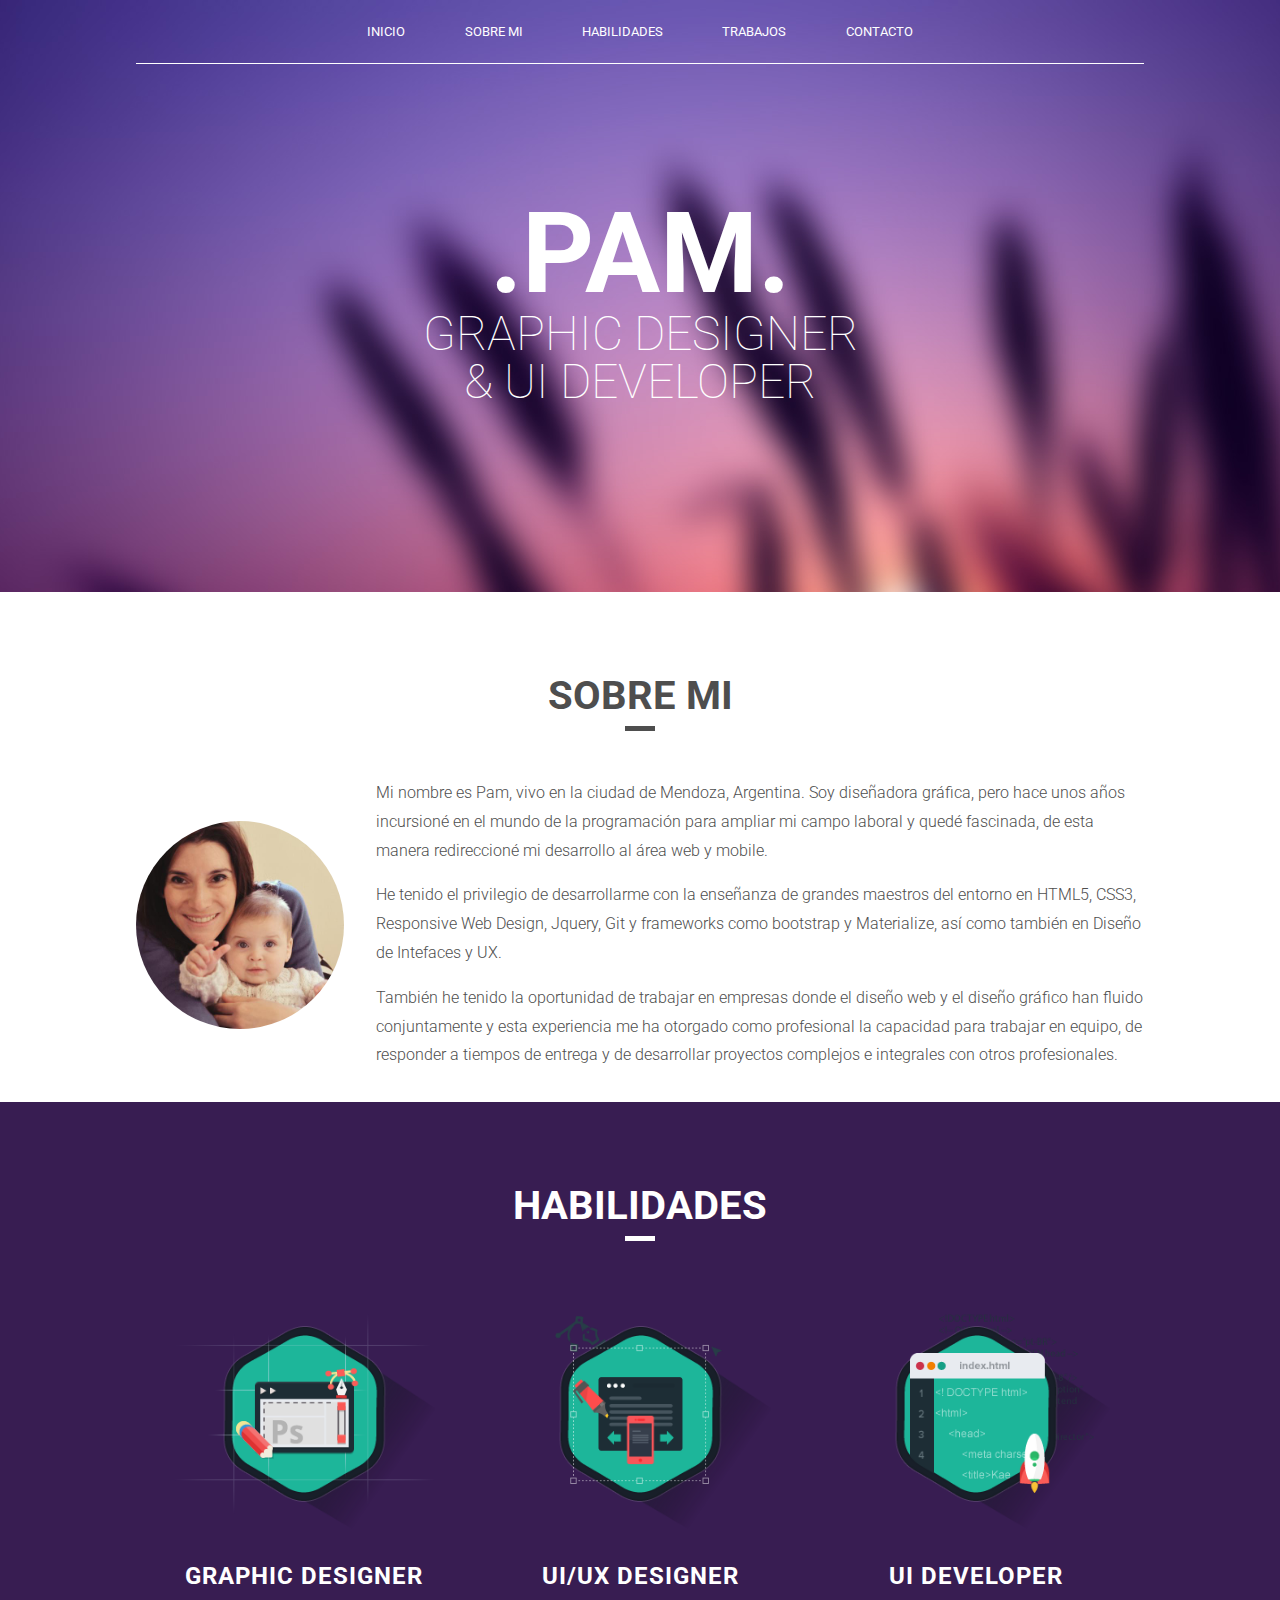
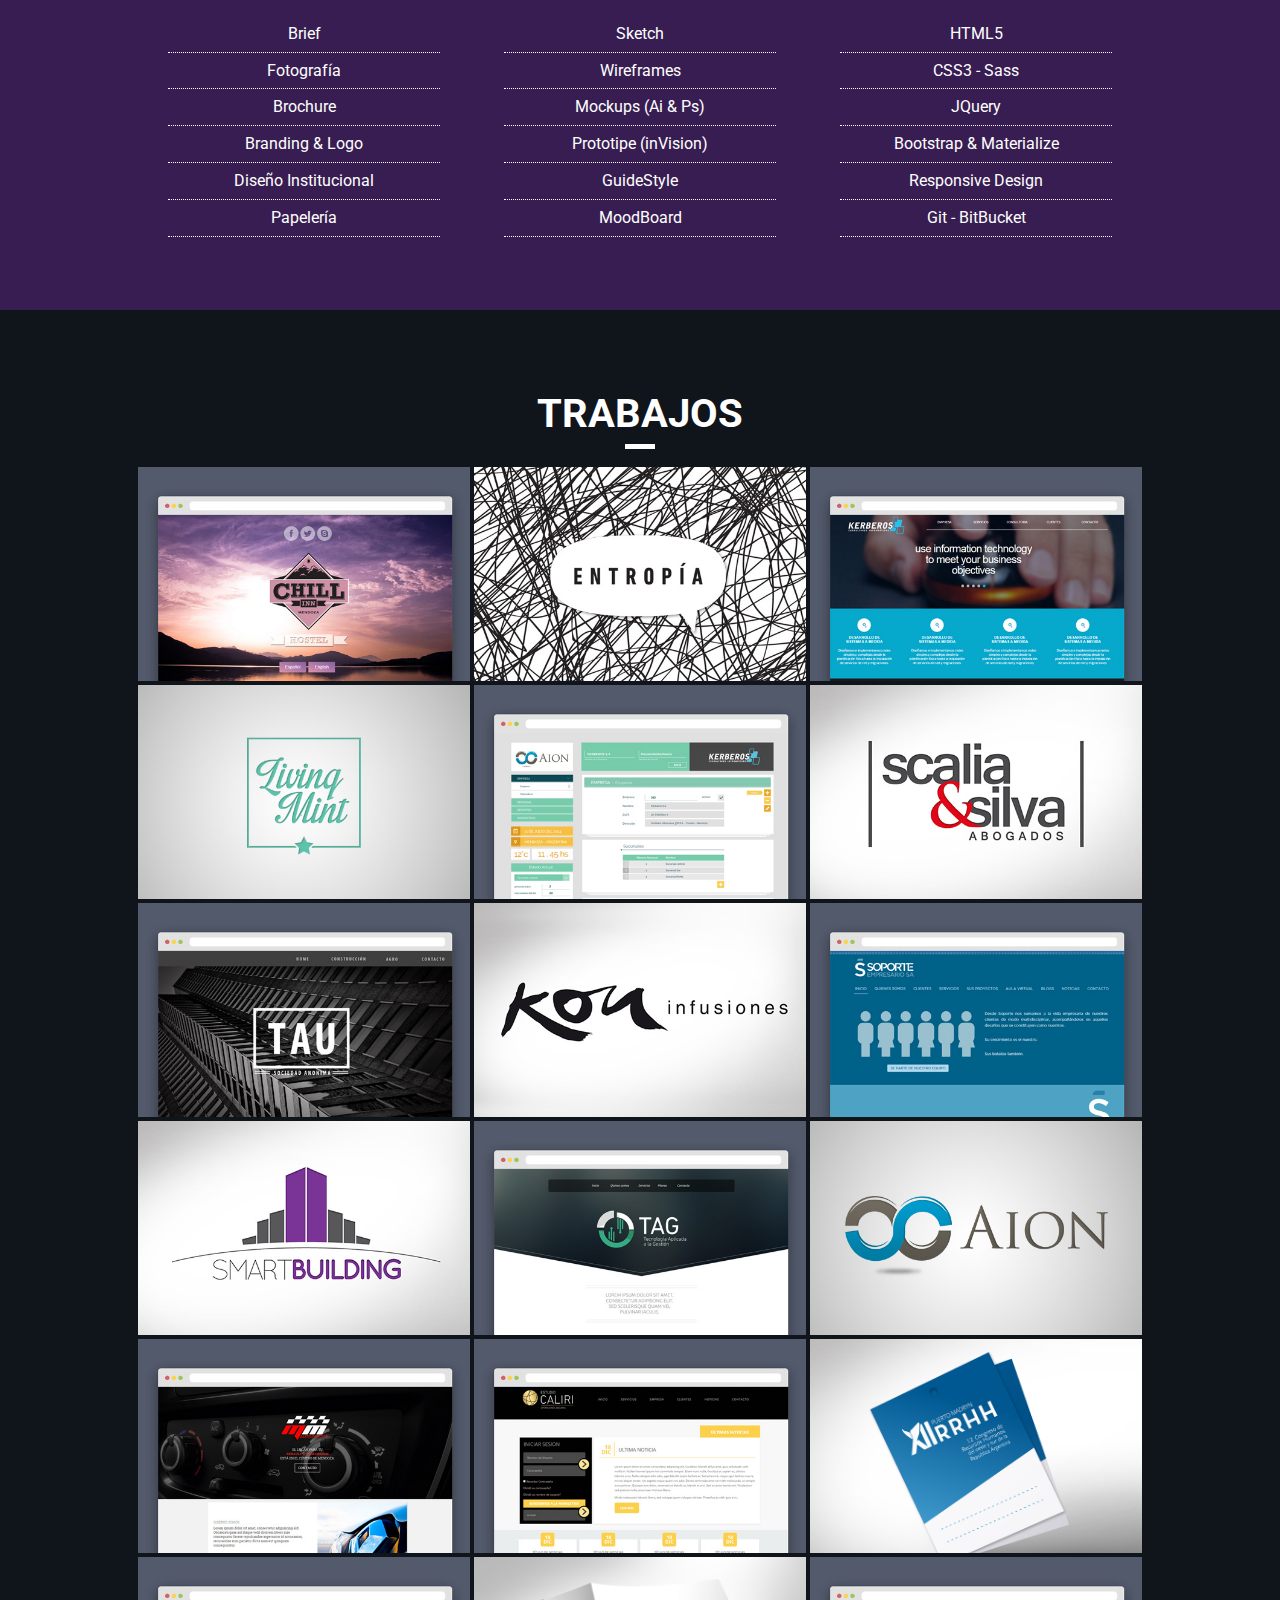
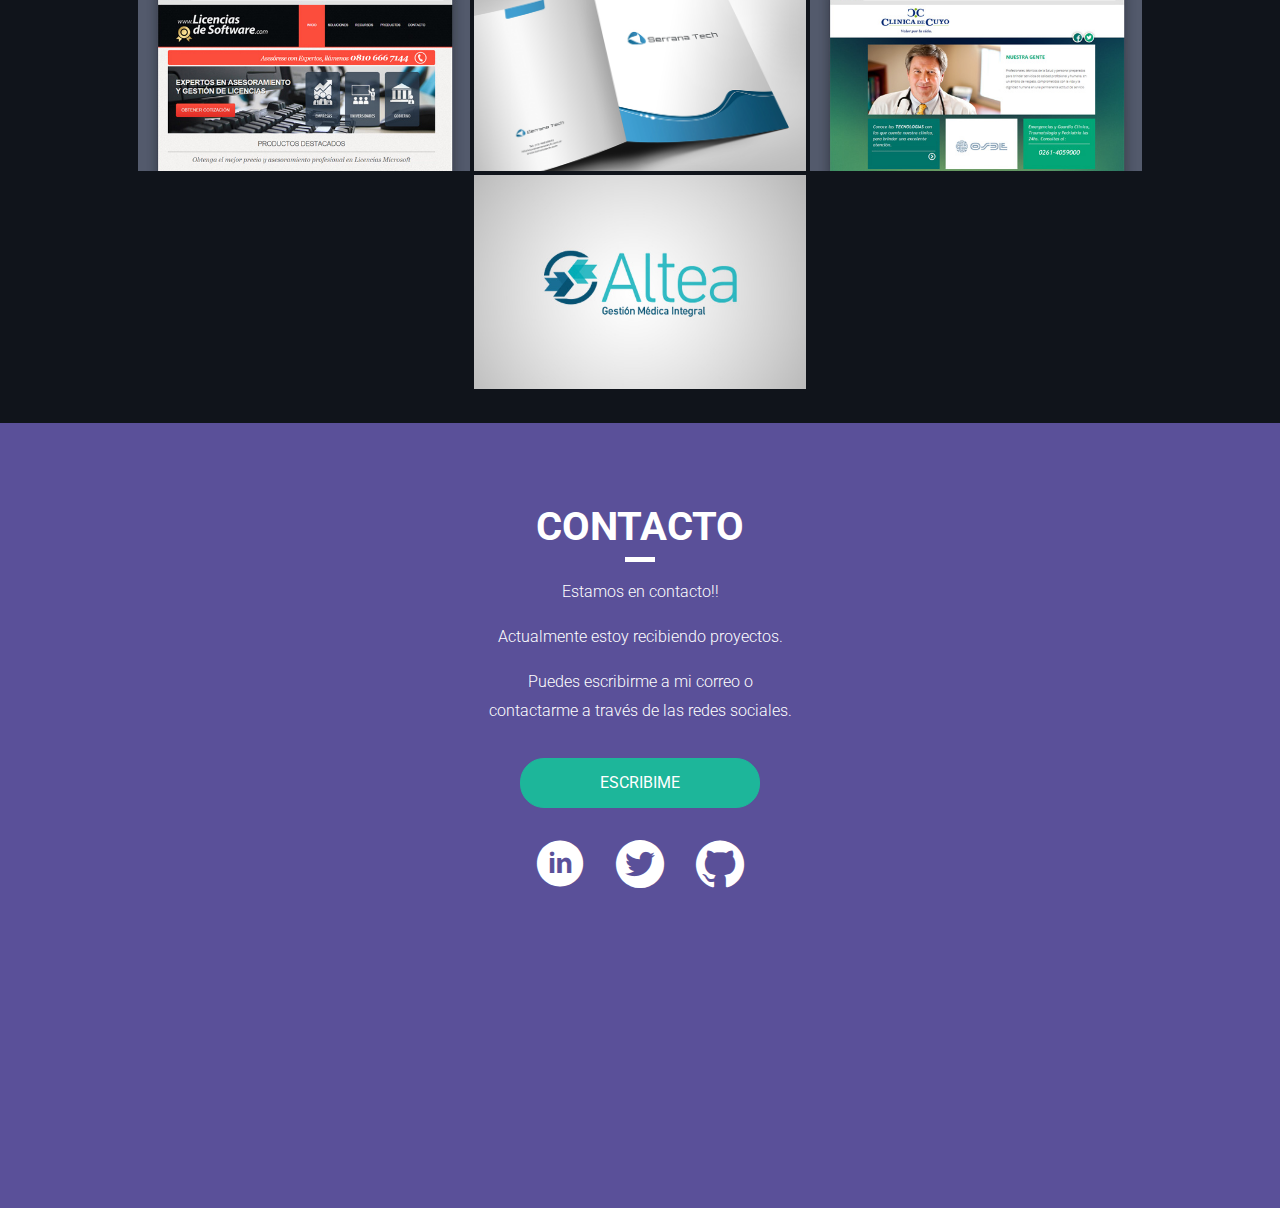
==== index.html @ 940b522d "Cambio imagenes de trabajos" ====
<!DOCTYPE html>
<html lang="es">
<head>
	<meta charset="UTF-8">
	<title>PAM | Portfolio </title>
	<meta name="viewport" content="width=device-width, user-scalable=no, initial-scale=1.0, maximum-scale=1.0, minimum-scale=1.0">
	<link rel="shortcut icon" href="img/favicon.ico">
	<link rel="stylesheet" href="css/reset.css">
	<link rel="stylesheet" href="css/style.css">
	<link rel="stylesheet" href="css/media_queries.css">
	

</head>
<body>
	<header id="home">

		<nav>
			<ul>
				<li><a href="#home">Inicio</a></li>
				<li><a href="#aboutme">Sobre Mi</a></li>
				<li><a href="#skills">Habilidades</a></li>
				<li><a href="#works">Trabajos</a></li>
				<li><a href="#contact">Contacto</a></li>
			</ul>
		</nav>
		<div class="logo">
			<h1>.PAM.</h1>
			<h2>GRAPHIC DESIGNER<br>& UI DEVELOPER</h2>
		</div>

		<div class="arrow">
			<a href="#aboutme" class="icon-chevron-thin-down"></a>
		</div>
	</header>

	<section class="color--white" id="aboutme">
		<h2 class="title">Sobre Mi</h2>
		<hr class="line">
		<article class="flex">
			<div class="me"></div>
			<div class="aboutme">
				<p>Mi nombre es Pam, vivo en la ciudad de Mendoza, Argentina. Soy diseñadora gráfica, pero hace unos años incursioné en el mundo de la programación para ampliar mi campo laboral y quedé fascinada, de esta manera redireccioné mi desarrollo al área web y mobile.</p> 
				<p>He tenido el privilegio de desarrollarme  con la enseñanza de grandes maestros del entorno en HTML5, CSS3, Responsive Web Design, Jquery, Git y frameworks como bootstrap y Materialize, así como también en Diseño de Intefaces y UX.</p>
				<p>También he tenido la oportunidad de trabajar en empresas donde el diseño web y el diseño gráfico han fluido conjuntamente y esta experiencia me ha otorgado como profesional la capacidad para trabajar en equipo, de responder a tiempos de entrega y de desarrollar proyectos complejos e integrales con otros profesionales.</p>
			</div>
		</article>
	</section>


	<section class="color--violet  text--white"  id="skills">
		<h2 class="title">Habilidades</h2>
		<hr class="line-white">
		<article class="skill">
			<ul class="List">
				<li class="List-item">
					<figure><img src="img/skills/dg.png" alt=""></figure>
					<h1>Graphic Designer</h1>
					<ul class="detalle">
						<li>Brief</li>
						<li>Fotografía</li>
						<li>Brochure</li>
						<li>Branding & Logo</li>
						<li>Diseño Institucional</li>
						<li>Papelería</li>
					</ul>
				</li>
				<li class="List-item">
					<figure><img src="img/skills/ui.png" alt=""></figure>
					<h1>UI/UX Designer</h1>
					<ul class="detalle">
						<li>Sketch</li>
						<li>Wireframes</li>
						<li>Mockups (Ai & Ps)</li>
						<li>Prototipe (inVision) </li>
						<li>GuideStyle</li>
						<li>MoodBoard</li>	
					</ul>
				</li>
				<li class="List-item">
					<figure><img src="img/skills/code.png" alt=""></figure>
					<h1>UI Developer</h1>
					<ul class="detalle">
						<li>HTML5</li>
						<li>CSS3 - Sass</li>
						<li>JQuery</li>
						<li>Bootstrap & Materialize</li>
						<li>Responsive Design</li>
						<li>Git - BitBucket</li>
					</ul>
				</li>
				
			</ul>
		</article>
	</section>

	<section class="color--grey text--white" id="works">
		<h2 class="title">Trabajos</h2>
		<hr class="line-white">
		<article class="work flex">
	
			<div class="work__img"><img src="img/work/1_web.jpg" alt=""></div>
			<div class="work__img"><img src="img/work/logo_1.jpg" alt=""></div>

			<div class="work__img"><img src="img/work/2_web.jpg" alt=""></div>
			<div class="work__img"><img src="img/work/logo_2.jpg" alt=""></div>

			<div class="work__img"><img src="img/work/3_web.jpg" alt=""></div>
			<div class="work__img"><img src="img/work/logo_3.jpg" alt=""></div>

			<div class="work__img"><img src="img/work/4_web.jpg" alt=""></div>
			<div class="work__img"><img src="img/work/logo_4.jpg" alt=""></div>

			<div class="work__img"><img src="img/work/5_web.jpg" alt=""></div>
			<div class="work__img"><img src="img/work/logo_5.jpg" alt=""></div>

			<div class="work__img"><img src="img/work/6_web.jpg" alt=""></div>
			<div class="work__img"><img src="img/work/logo_6.jpg" alt=""></div>

			<div class="work__img"><img src="img/work/7_web.jpg" alt=""></div>
			<div class="work__img"><img src="img/work/8_web.jpg" alt=""></div>
			<div class="work__img"><img src="img/work/5.jpg" alt=""></div>

			<div class="work__img"><img src="img/work/9_web.jpg" alt=""></div>
			<div class="work__img"><img src="img/work/8.jpg" alt=""></div>
			
			<div class="work__img"><img src="img/work/10_web.jpg" alt=""></div>

			<div class="work__img"><img src="img/work/logo_7.jpg" alt=""></div>



			



		</article>
	</section>

	<section id="contact" class="text--white"> 
		<h2 class="title">Contacto</h2>
		<hr class="line-white">
		<article class="contact">

			<p>Estamos en contacto!!</p>
			<p>Actualmente estoy recibiendo proyectos.</p>
			<p>Puedes escribirme a mi correo o<br>contactarme a través de las redes sociales.</p>
			<a href="mailto:pam.bruno.dg@gmail.com" class="button">Escribime</a>
			<div class="social flex">
				<a href="https://www.linkedin.com/profile/public-profile-settings?trk=prof-edit-edit-public_profile" target="_black"  class="icon-linkedin-with-circle"></a>
				<!-- <a href="" class="icon-facebook3"></a> -->
				<a href="https://twitter.com/PammBruno" target="_black" class="icon-twitter3"></a>
				<a href="https://github.com/PamBruno" target="_black" class="icon-github"></a>
			</div>

			<div class="arrow">
				<a href="#home"  class="icon-chevron-thin-up"></a>
			</div>
		</article>
		<footer>

		</footer>


	</section>

	<script src="js/jquery-2.1.4.js"></script>
	<script src="js/radial_progress.js"></script>
	<script src="js/header.js"></script>
	<script src="js/wow.min.js"></script>
	<script>
	new WOW().init();
	</script>


</body>
</html>
---- css/style.css ----
/*@import url(http://fonts.googleapis.com/css?family=Roboto+Slab:400,700,300);*/
@import url(https://fonts.googleapis.com/css?family=Roboto:400,100,700);


@font-face {
	font-family: 'Conv_Gotham-Book';
	src: 	url(font/Gotham-Book.eot);
	src: 	url(font/Gotham-Book.woff) format('woff'), 
	url(font/Gotham-Book.ttf) format('truetype'), 
	url(font/Gotham-Book.svg) format('svg');
	font-weight: normal;
	font-style: normal;
}

* {-webkit-box-sizing: border-box;
	-moz-box-sizing: 	border-box;
	box-sizing: 	border-box;
}

body {
	background: #5A5099;
	-webkit-background-size: cover;
	-moz-background-size: cover;
	-ms-background-size: cover;
	background-size: cover;
	font-size: 16px;
	/*font-family:'Conv_Gotham-Book',Sans-Serif;*/
	font-family: 'Roboto', sans-serif;
	color: #4E4E4E;
	
}

p{
	color: #4E4E4E;
	font-weight: 300;
	font-size: 1em;
	line-height: 1.8em;
	padding-top: 1em;
}
p:first-child {padding-top: 0;}
section{ padding-top: 4em;}

section,
header {
	display: block; 
	/*border: 1px solid yellow; */
	width: 100%;
}

header {
	background: url(../img/bg_img.jpg) center fixed #5A5099;
	height: 37em;
	-webkit-background-size: cover;
	-moz-background-size: cover;
	-ms-background-size: cover;
	background-size: cover;
}

footer {
	overflow: hidden;
	background: url(../img/bg_img.jpg) center fixed #5A5099;
	height: 14em;
	-webkit-background-size: cover;
	-moz-background-size: cover;
	-ms-background-size: cover;
	background-size: cover;
}


article,
nav {
	display: block; 
	/*border: 1px solid yellow; */
	width: 100%;
	margin: auto;
	max-width: 63em;
}


h2.title {

	font-size: 2.5em;
	text-transform: uppercase;
	font-family: 'Roboto', sans-serif;
	display: block;
	width: 100%;
	font-weight: 700;
	height: 2em;
	line-height: 2em;
	text-align: center;
	position: relative;
}

hr {
	width: 30px;
	border: 0;
	margin-top: -10px;
	margin-bottom: 1em;
	border-top: 5px solid #4E4E4E;
}


.button {
	color: #fff;
	margin: 2em auto;
	display: block;
	width: 15em;
	text-align: center;
	text-decoration: none;
	text-transform: uppercase;
	font-weight: 400;
	background: #1DB69A;
	padding: 1em 2em;
	border-radius: 1.5em;
	border: 1px solid #1DB69A;
	
	-webkit-transition: 0.5s ease;
	-moz-transition: 0.5s ease;
	-ms-transition: 0.5s ease;
	-o-transition: 0.5s ease;
	transition: 0.5s ease;
}

.button:hover {
	background: none;
	border: 1px solid #fff;
}

.line-white {border-top: 5px solid #fff;}
.line-dark {border-top: 5px solid #fff;}

.flex {
	display: -webkit-flex;
	display: -webkit-box;
	display: -moz-flex;
	display: -ms-flexbox;
	display: flex;
	
	-webkit-flex-flow: row wrap;
	-webkit-justify-content:space-around;
	Justify-content: space-around;

	-webkit-align-items: center;
	align-items: center;
}


.aboutme {
	width: 50em;
	margin: 2em 0;
	padding: 0 0  0 2em;

}

.me {
	width: 13em;
	height:13em;
	border-radius: 50%;
	background: #5A5099;
	margin: 2em 0;
	overflow: hidden;
	background: url(../img/me_.jpg) no-repeat;
	-webkit-background-size: cover;
	-moz-background-size: cover;
	-ms-background-size: cover;
	background-size: cover;
}

/* MENU ---------------------- */

nav {
	height: 4em;
	border-bottom: 1px solid #fff;
	-webkit-transition: all 0.5s;

}
nav ul, .nav-fixed ul {
	margin: auto;
	width: 60%;
	height: 4em;
	display: -webkit-flex;
	display: -webkit-box;
	display: -moz-flex;
	display: -ms-flexbox;
	display: flex;

	-webkit-flex-flow: row nowrap;
	-webkit-justify-content:space-around;
	-webkit-align-items: center;

}
nav li, .nav-fixed li {
	padding: 0.5em;
	/*border: 1px solid red;*/

}
nav li a {
	text-decoration: none;
	color: #fff;
	text-transform: uppercase;
	font-size: 0.8em;
	font-weight: 400;
	position: relative;
	display: block;

}

nav li.active {
	background: #f6f6f6;
}

.nav-fixed  { 
	max-width: 100%;
	position: fixed;  
	height: 4em; 
	background: rgba(241, 241, 241, 0.8);  
	z-index: 1;
}

.nav-fixed li a {
	text-decoration: none;
	color: #5A5099;
	text-transform: uppercase;
	font-size: 0.8em;
	position: relative;

}

/* Logo ///////////// */



.logo {	width: 100%; max-width: 63em; margin: auto;}

.logo h1{
	font-size: 7em;
	color: #fff;
	padding-top: 1.2em;
	display: block;
	text-align: center;
	font-weight: 700;

}

.logo h1+h2{
	font-size: 3em;
	display: block;
	text-align: center;
	font-weight: 100;
	color: #fff;
}



.color--white {
	background: #fff;
	min-height: 12.5em;
}

.text--white {
	color: #fff;
}

.text--white p {
	color: #fff;
	text-align: center;
}

.color--green {
	background: #1db69a;
	min-height: 12.5em;

}

.color--pink {
	min-height: 12.5em;
	background: #f92552;
}

.color--violet {
	min-height: 12.5em;
	background: #381d52 ;
}

.color--grey {
	background: #10141B; /*#f1f1f1 gris claro*/
	min-height: 12.5em;
	
}

.work, .skill {
	display: -webkit-flex;
	display: -webkit-box;
	display: -moz-flex;
	display: -ms-flexbox;
	display: flex;

	-webkit-flex-flow: row wrap;
	-webkit-justify-content:space-around;
	-webkit-align-items: center;
	padding-bottom: 2em;

}
.skills {
	width: 100%;
	min-height: 300px;
	background: #fff;
	margin:  0.5em;
}
.work__img {

	width: 332px;
	height: 214px;
	/*border: 1px solid yellow;*/
	overflow: hidden;
	margin: 2px;
	cursor: pointer;
	position: relative;
}

.work__img img {
	position: absolute;
	width: 100%;
	margin: auto;
	left: 0;
	-webkit-transition: all 300ms ease-out;
	-moz-transition: all 300ms ease-out;
	-o-transition: all 300ms ease-out;
	-ms-transition: all 300ms ease-out;	
	transition: all 300ms ease-out;
}

/* Caption para trabajos */

.caption {
	background-color: rgba(0,0,0,0.7);
	position: absolute;
	color: #fff;
	z-index: 100;
	-webkit-transition: all 300ms ease-out;
	-moz-transition: all 300ms ease-out;
	-o-transition: all 300ms ease-out;
	-ms-transition: all 300ms ease-out;	
	transition: all 300ms ease-out;
	left: 0;
}


/** Caption: Fade **/
.fade-caption {
	opacity: 0;
	width: 21em;
	height: 14.5em;
	text-align: left;
	padding: 15px;
}
.fade-caption h3 {
	font-size: 1.3em;
	padding-top: 1em;
}
.fade-caption p {
	color: #fff;
	font-size: 0.9em;
}


/** Full Caption :hover Comportamiento  **/

.work__img:hover .full-caption {
	-moz-transform: translateY(100%);
	-o-transform: translateY(100%);
	-webkit-transform: translateY(100%);
	opacity: 1;
	transform: translateY(100%);
}

.work__img:hover .fade-caption  {
	opacity: 1;
}
/* fin caption para trabajos */


.contact{
	color: #fff;
	max-width: 31em;
	margin: auto;
	padding-bottom: 6em;
}

/* contenido en habilidades  */

/*
.List {
	display: -webkit-flex;
	display: -webkit-box;
	display: -moz-flex;
	display: -ms-flexbox;
	display: flex;

	-webkit-flex-flow: row wrap;
	-webkit-justify-content:space-around;
	list-style: none;
	margin: 10px auto;
	padding: 0px;
	width: 100%;
	height: auto;
	font-weight: 300;
}


.List-item {
	position: relative;
	display: block;
	width: 10em;
	min-height: 13em;
}
*/

.List {
	display: -webkit-flex;
	display: -webkit-box;
	display: -moz-flex;
	display: -ms-flexbox;
	display: flex;
	-webkit-flex-flow: row wrap;
	-webkit-justify-content:space-around;
	list-style: none;
	margin: 5px auto;
	padding: 0px;
	width: 100%;
	max-width: 63em;
	height: auto;
	font-weight: 100;
}


.List-item {
	position: relative;
	display: block;
	width: 21em;
	min-height: 16em;
	padding: 1.3em 0;
	cursor: pointer;
/*	border: 1px solid #fff;*/
	border-radius: 5px;

	-webkit-transition: 0.5s ease;
	-moz-transition: 0.5s ease;
	-ms-transition: 0.5s ease;
	-o-transition: 0.5s ease;
	transition: 0.5s ease;
}

.List-item:hover {
		background: rgba(0,0,0,0.4);
		border-radius: 5px;
}


.List-item h1 {

	font-size: 1.5em;
	letter-spacing: 1px;
	font-weight: 700;
	text-transform: uppercase;
	font-family: 'Roboto', sans-serif;
	display: block;
	width: 100%;
	height: 2em;
	line-height: 2em;
	text-align: center;
	position: relative;
}

.List-item img { width: 80%; display: block; margin: auto;}

.List-item p {
	font-size: 0.9em;
	padding: 0 2em;
}
.detalle {
			margin: 1em 2em;
}

.detalle li {
	font-weight: 400;
	text-decoration: none;
	text-align: center;
	display: block;
	height: 2.3em;
	line-height: 2.3em;
	border-bottom: 1px dotted #fff;

	}

/*******/

.List-item-text {
	display: block;
	position: relative;
	text-align: center;
	left: 0;
	top: 9em;
}

.List-item-text h3 {
	font-size: 1.2em;
}



/* PROGRESS BAR */


.ProgressBar,
.ProgressBar-contentCircle {
	display: table;
	height: 8em;
	position: absolute;
	left: .5em;
	width: 8em;
}

.ProgressBar-circle,
.ProgressBar-background {
	fill: none;
	stroke: #fff;
	stroke-width: 10;
	stroke-linecap: round;
	stroke-dasharray: 0;
	stroke-dashoffset: 0;
	position: relative;
	z-index: 10;
}

.ProgressBar-background {
	stroke: rgba(255,255,255,0.6);
	stroke-width: 5;
	z-index: 0;
}

.ProgressBar-percentage {
	color: #fff;
	font-size: 2em;
	padding-left: 0.5em;
	text-align: center;
	width: 100%;
	display: table-cell;
	vertical-align: middle;
}

/***************************/
/* Icon Moon Seleccionados */
/***************************/
.social {
	width: 15em;
	margin: auto;
}


.arrow {
	width: 4em;
	margin: auto;
	padding: 2em 0;
	/*border: 1px solid #333;*/
	display: none;
} 
.arrow a {
	color: rgba(0,0,0,0.4) !important;

}


@font-face {
	font-family: 'icomoon';
	src:url('icomoon/fonts/icomoon.eot?peu3ju');
	src:url('icomoon/fonts/icomoon.eot?#iefixpeu3ju') format('embedded-opentype'),
	url('icomoon/fonts/icomoon.ttf?peu3ju') format('truetype'),
	url('icomoon/fonts/icomoon.woff?peu3ju') format('woff'),
	url('icomoon/fonts/icomoon.svg?peu3ju#icomoon') format('svg');
	font-weight: normal;
	font-style: normal;
}

[class^="icon-"], [class*=" icon-"] {
	font-family: 'icomoon';
	speak: none;
	font-style: normal;
	font-weight: normal;
	font-variant: normal;
	text-transform: none;
	line-height: 1;
	font-size: 3em;
	color: #fff;
	text-decoration: none;
	display: inline-block;
	padding: 0 0.3em;
	margin: auto;
	-webkit-transition: 0.5s ease;
	-moz-transition: 0.5s ease;
	-ms-transition: 0.5s ease;
	-o-transition: 0.5s ease;
	transition: 0.5s ease;

	/* Better Font Rendering =========== */
	-webkit-font-smoothing: antialiased;
	-moz-osx-font-smoothing: grayscale;
}

.icon-linkedin-with-circle:hover:before,
.icon-linkedin-with-circle:hover:before,
.icon-facebook3:hover:before,
.icon-twitter3:hover:before,
.icon-github:hover:before {
	color: #1db69a;
}

.icon-chevron-thin-down:before {
	content: "\e601";
}
.icon-chevron-thin-up:before {
	content: "\e602"; 
}
.icon-linkedin-with-circle:before,
.icon-facebook3:before,
.icon-twitter3:before,
.icon-github:before {
	-webkit-transition: 0.5s ease;
	-moz-transition: 0.5s ease;
	-ms-transition: 0.5s ease;
	-o-transition: 0.5s ease;
	transition: 0.5s ease;
}

.icon-linkedin-with-circle:before {
	content: "\e600";
}
.icon-facebook3:before {
	content: "\e604";
}
.icon-twitter3:before {
	content: "\e605";
}
.icon-github:before {
	content: "\e603";
}
---- css/media_queries.css ----
/* Media Queries

320px 	= 20em
480px 	= 30em
768px 	= 48em
1024px 	= 64em

-------------------

1008px 	= 63em
1000px 	= 62.5em


 */

@media only screen  and (max-width : 37em) {

	nav, nav ul, .nav-fixed { display: none; }
		.arrow {display: block;}
	.work__img {max-width: 28em; max-height: 19.3em; } 
	.logo h1+h2 { font-size: 2em;}
	

}



@media only screen  and (max-width : 60em) {

	article, nav {  max-width: 42em;}
	.aboutme { width: 35em; }
	.me { width: 13em; height:13em; }
	nav ul { width: 80%; }


}
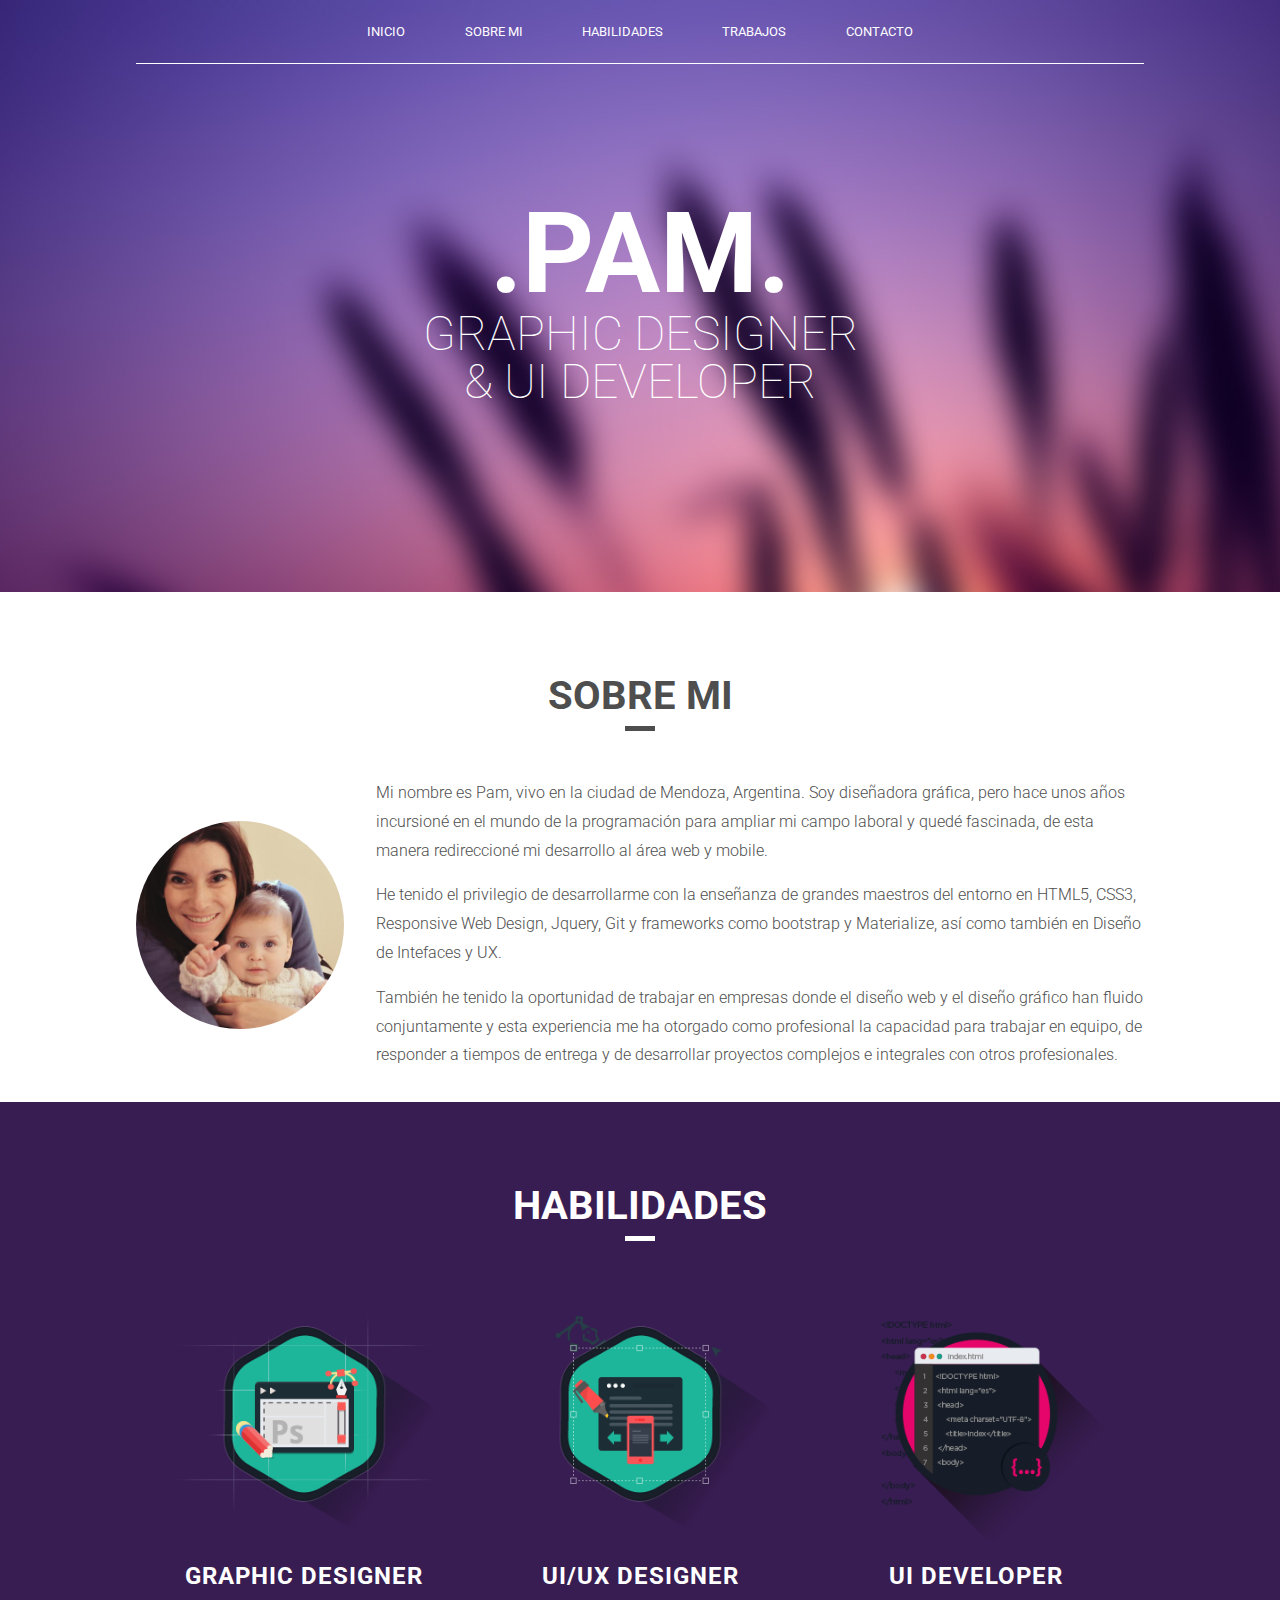
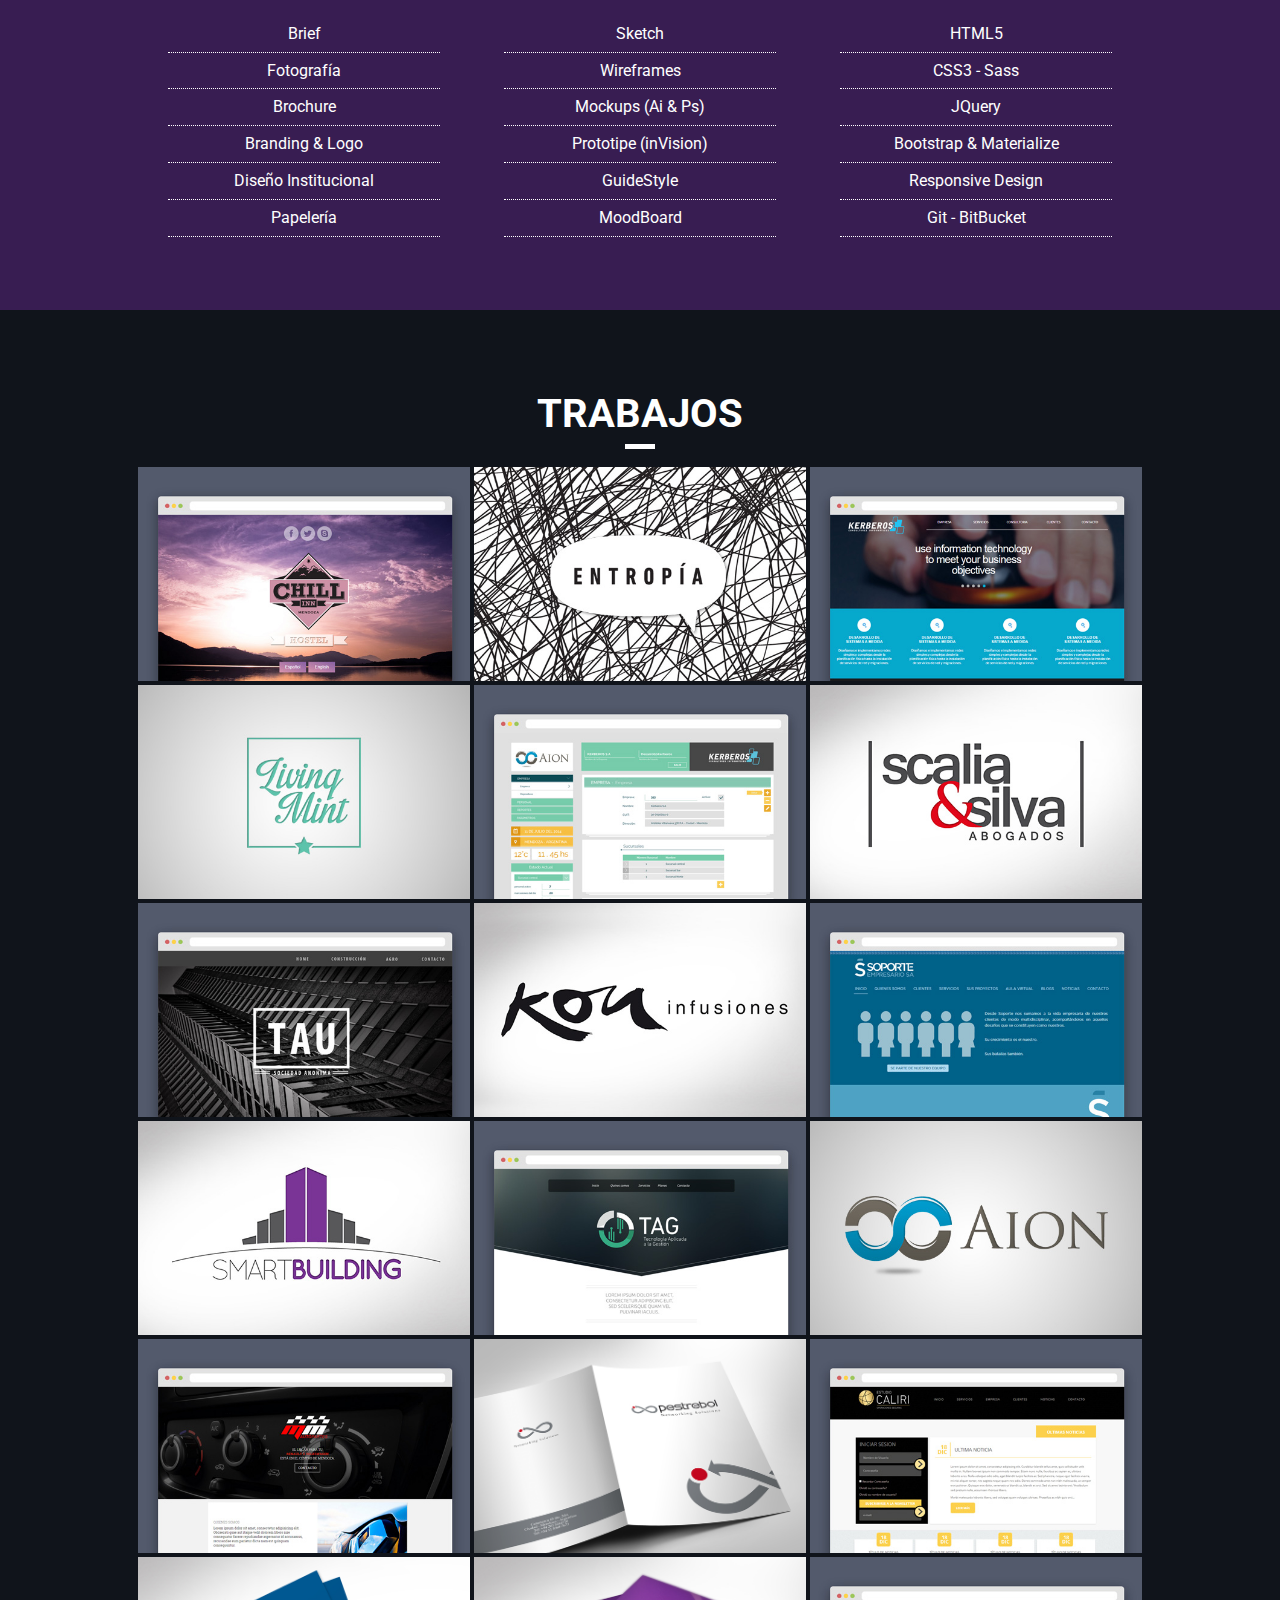
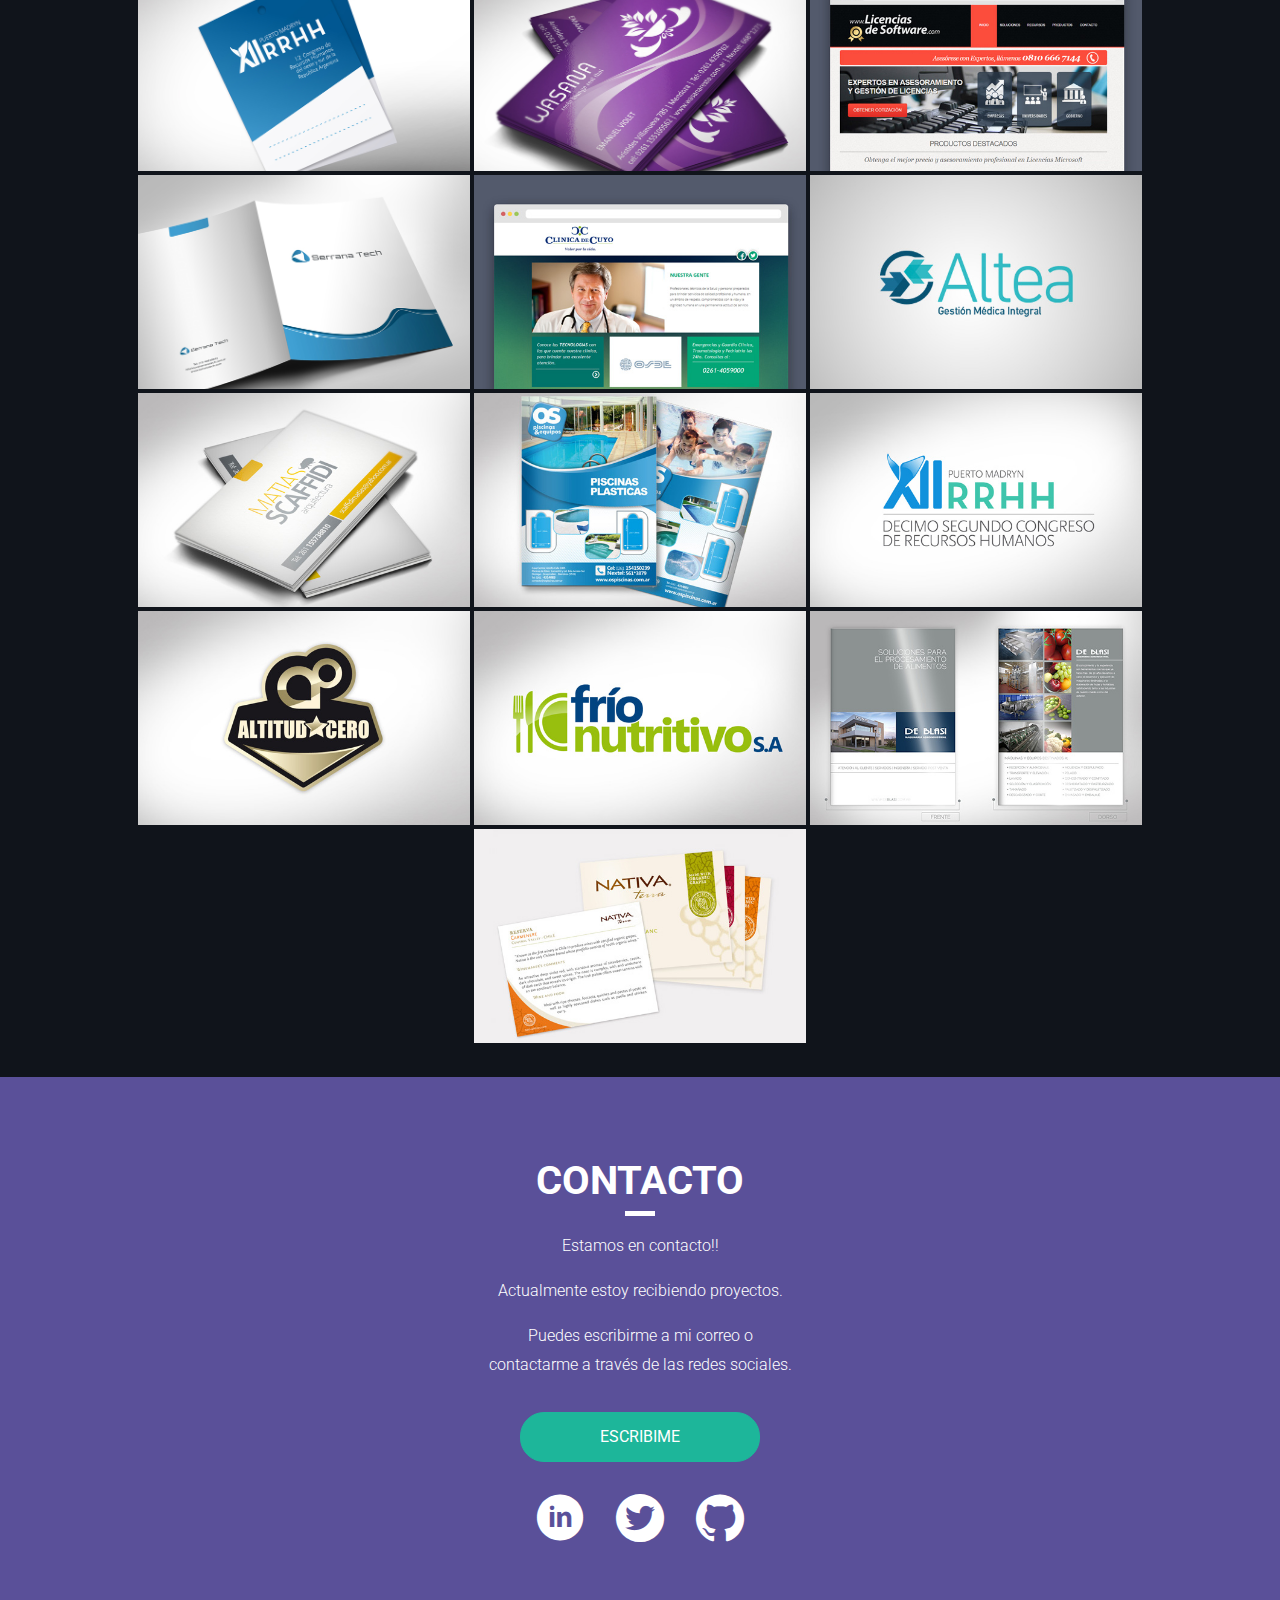
==== commit 6bc40c2d: "Mas trabajos agregados .jpg" ====
--- a/index.html
+++ b/index.html
@@ -101,32 +101,33 @@
 	
 			<div class="work__img"><img src="img/work/1_web.jpg" alt=""></div>
 			<div class="work__img"><img src="img/work/logo_1.jpg" alt=""></div>
-
 			<div class="work__img"><img src="img/work/2_web.jpg" alt=""></div>
 			<div class="work__img"><img src="img/work/logo_2.jpg" alt=""></div>
-
 			<div class="work__img"><img src="img/work/3_web.jpg" alt=""></div>
 			<div class="work__img"><img src="img/work/logo_3.jpg" alt=""></div>
-
 			<div class="work__img"><img src="img/work/4_web.jpg" alt=""></div>
 			<div class="work__img"><img src="img/work/logo_4.jpg" alt=""></div>
-
 			<div class="work__img"><img src="img/work/5_web.jpg" alt=""></div>
 			<div class="work__img"><img src="img/work/logo_5.jpg" alt=""></div>
-
 			<div class="work__img"><img src="img/work/6_web.jpg" alt=""></div>
 			<div class="work__img"><img src="img/work/logo_6.jpg" alt=""></div>
-
 			<div class="work__img"><img src="img/work/7_web.jpg" alt=""></div>
+			<div class="work__img"><img src="img/work/9.jpg" alt=""></div>
 			<div class="work__img"><img src="img/work/8_web.jpg" alt=""></div>
 			<div class="work__img"><img src="img/work/5.jpg" alt=""></div>
-
+			<div class="work__img"><img src="img/work/6.jpg" alt=""></div>
 			<div class="work__img"><img src="img/work/9_web.jpg" alt=""></div>
 			<div class="work__img"><img src="img/work/8.jpg" alt=""></div>
-			
 			<div class="work__img"><img src="img/work/10_web.jpg" alt=""></div>
+			<div class="work__img"><img src="img/work/logo_7.jpg" alt=""></div>
+			<div class="work__img"><img src="img/work/logo_8.jpg" alt=""></div>
+			<div class="work__img"><img src="img/work/logo_9.jpg" alt=""></div>
+			<div class="work__img"><img src="img/work/logo_10.jpg" alt=""></div>
+			<div class="work__img"><img src="img/work/logo_11.jpg" alt=""></div>
+			<div class="work__img"><img src="img/work/logo_12.jpg" alt=""></div>
+			<div class="work__img"><img src="img/work/logo_13.jpg" alt=""></div>
+			<div class="work__img"><img src="img/work/logo_14.jpg" alt=""></div>
 
-			<div class="work__img"><img src="img/work/logo_7.jpg" alt=""></div>
 
 
 
--- a/css/style.css
+++ b/css/style.css
@@ -149,7 +149,6 @@
 	width: 50em;
 	margin: 2em 0;
 	padding: 0 0  0 2em;
-
 }
 
 .me {
--- a/css/media_queries.css
+++ b/css/media_queries.css
@@ -13,25 +13,58 @@
 
  */
 
+
+
+@media only screen  and (max-width : 63em) {
+
+	article, nav {  max-width: 60em;}
+	.aboutme { width: 35em; }
+	.me { width: 13em; height:13em; }
+	nav ul { width: 80%; }
+	.work__img {
+
+	width: 460px; /* 332 a 450 */
+	height: 300px; /* 214 a 290 */
+	/*border: 1px  solid yellow;*/
+	overflow: hidden;
+	margin: 2px;
+	cursor: pointer;
+	position: relative;
+}
+
+
+}
+
+
+
 @media only screen  and (max-width : 37em) {
 
 	nav, nav ul, .nav-fixed { display: none; }
 		.arrow {display: block;}
-	.work__img {max-width: 28em; max-height: 19.3em; } 
+	.work__img {max-width: 28em; max-height: 19.3em;  margin: 0;} 
 	.logo h1+h2 { font-size: 2em;}
 	
 
 }
 
 
+ @media only screen  and (max-width : 30em) {
 
-@media only screen  and (max-width : 60em) {
-
-	article, nav {  max-width: 42em;}
-	.aboutme { width: 35em; }
-	.me { width: 13em; height:13em; }
-	nav ul { width: 80%; }
-
+	nav, nav ul, .nav-fixed { display: none; }
+		.arrow {display: block;}
+	.work__img {max-width: 28em; max-height: 19.3em;  margin: 0;} 
+	.logo h1+h2 { font-size: 2em;}
+	
 
 }
 
+@media only screen  and (max-width : 20em) {
+
+	nav, nav ul, .nav-fixed { display: none; }
+		.arrow {display: block;}
+	.work__img {max-width: 28em; max-height: 19.3em;  margin: 0;} 
+	.logo h1+h2 { font-size: 2em;}
+	
+
+}
+
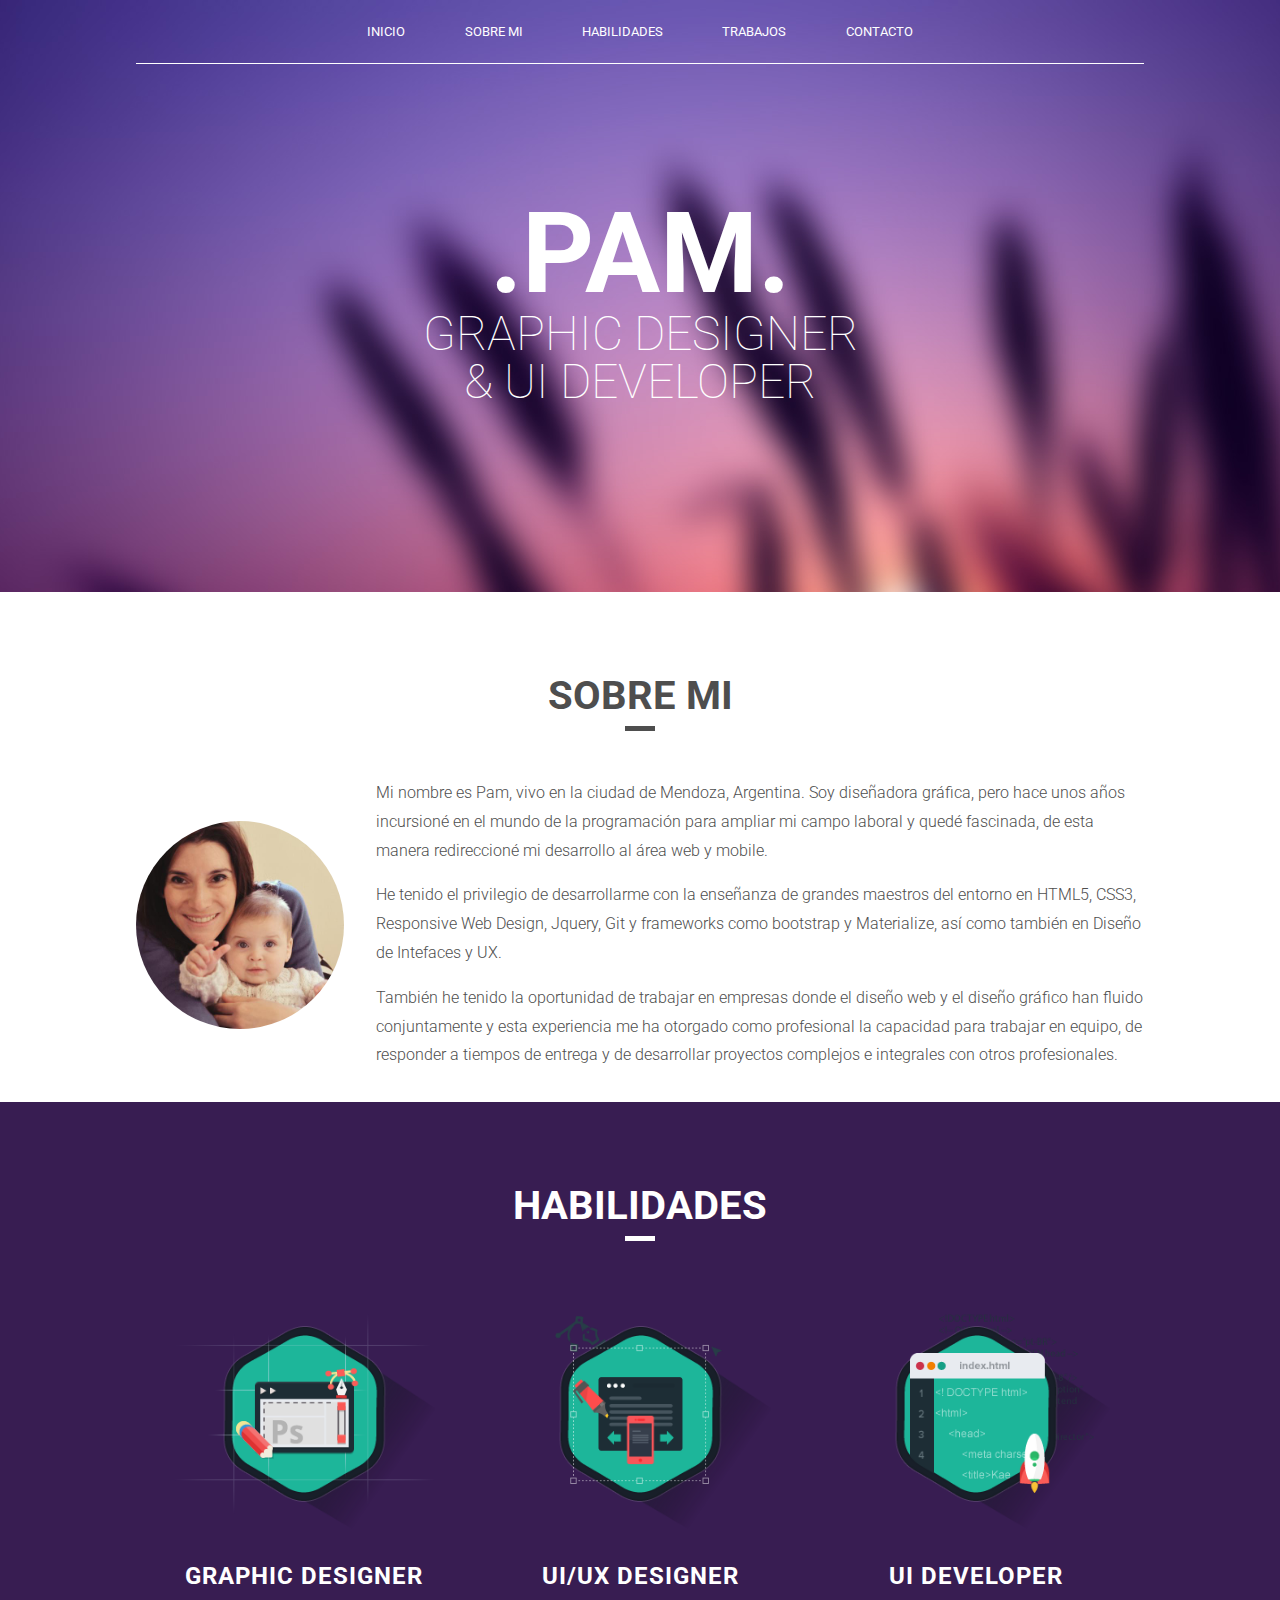
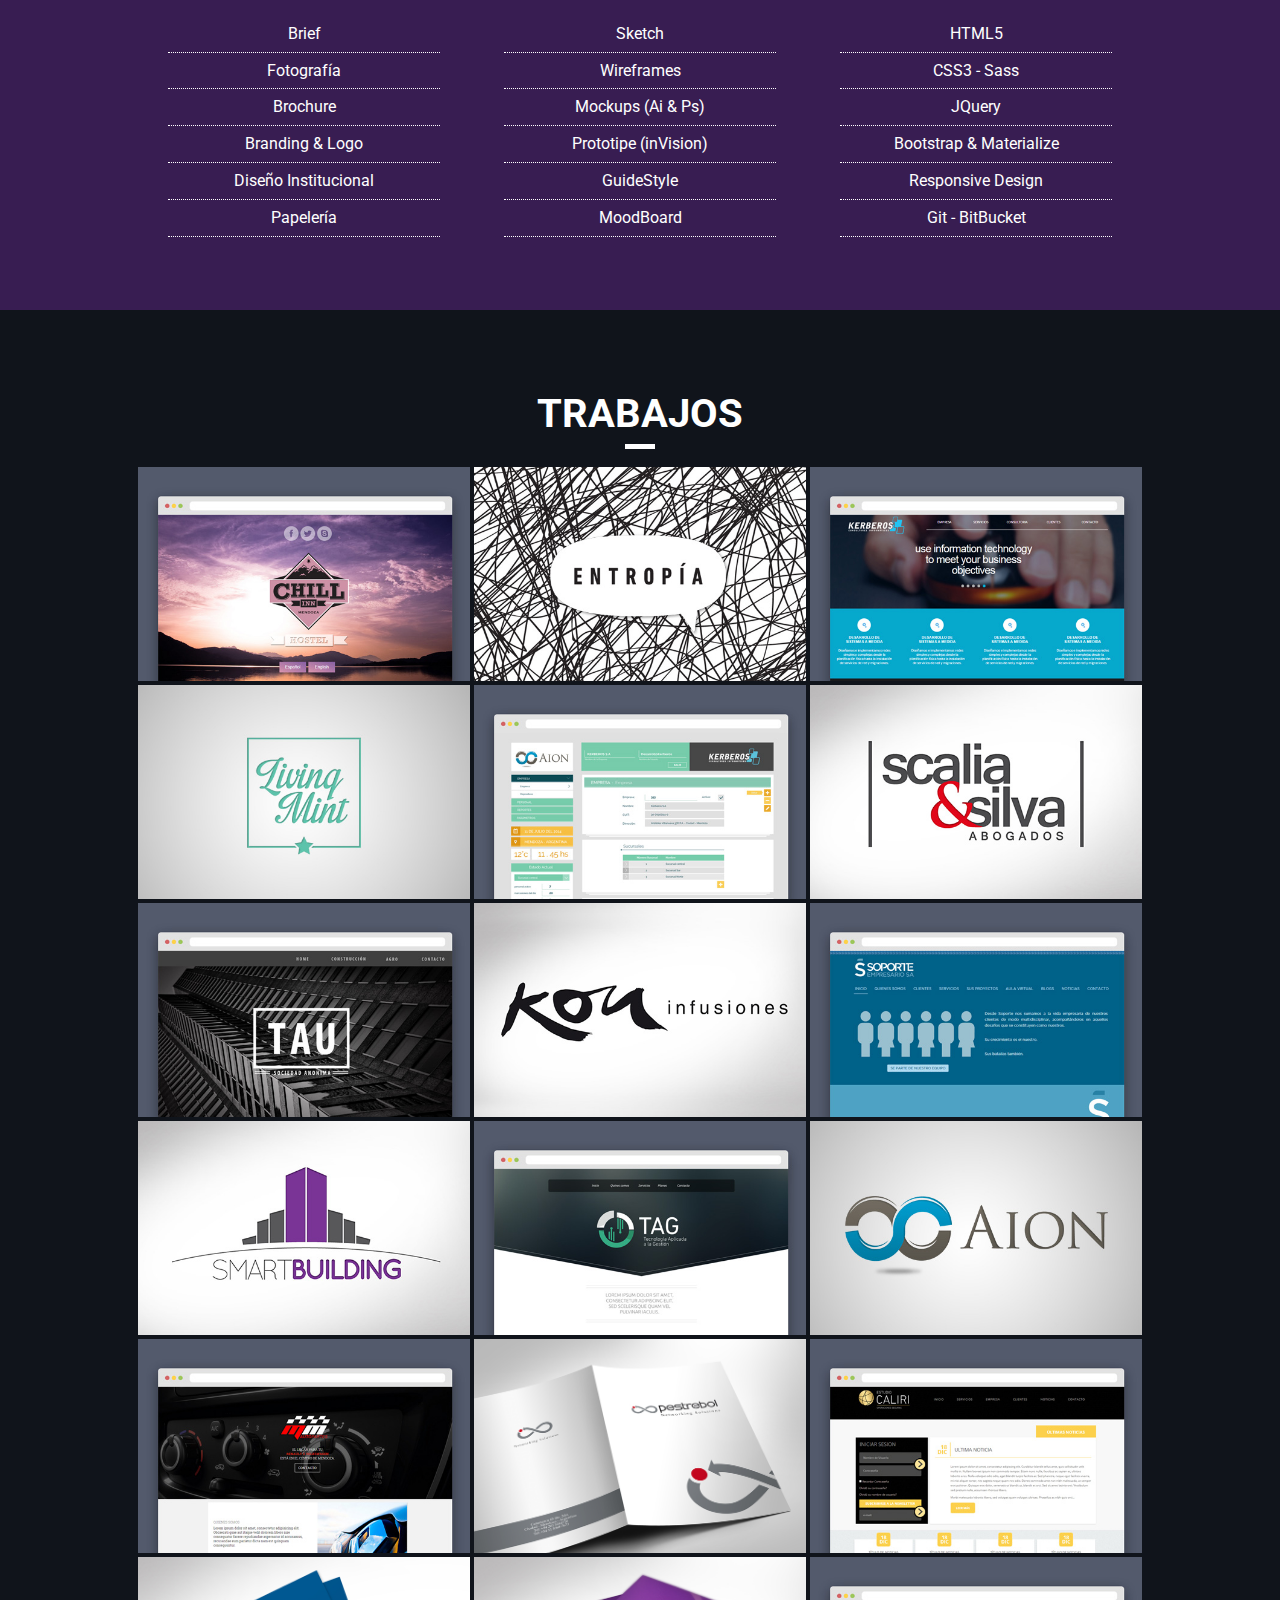
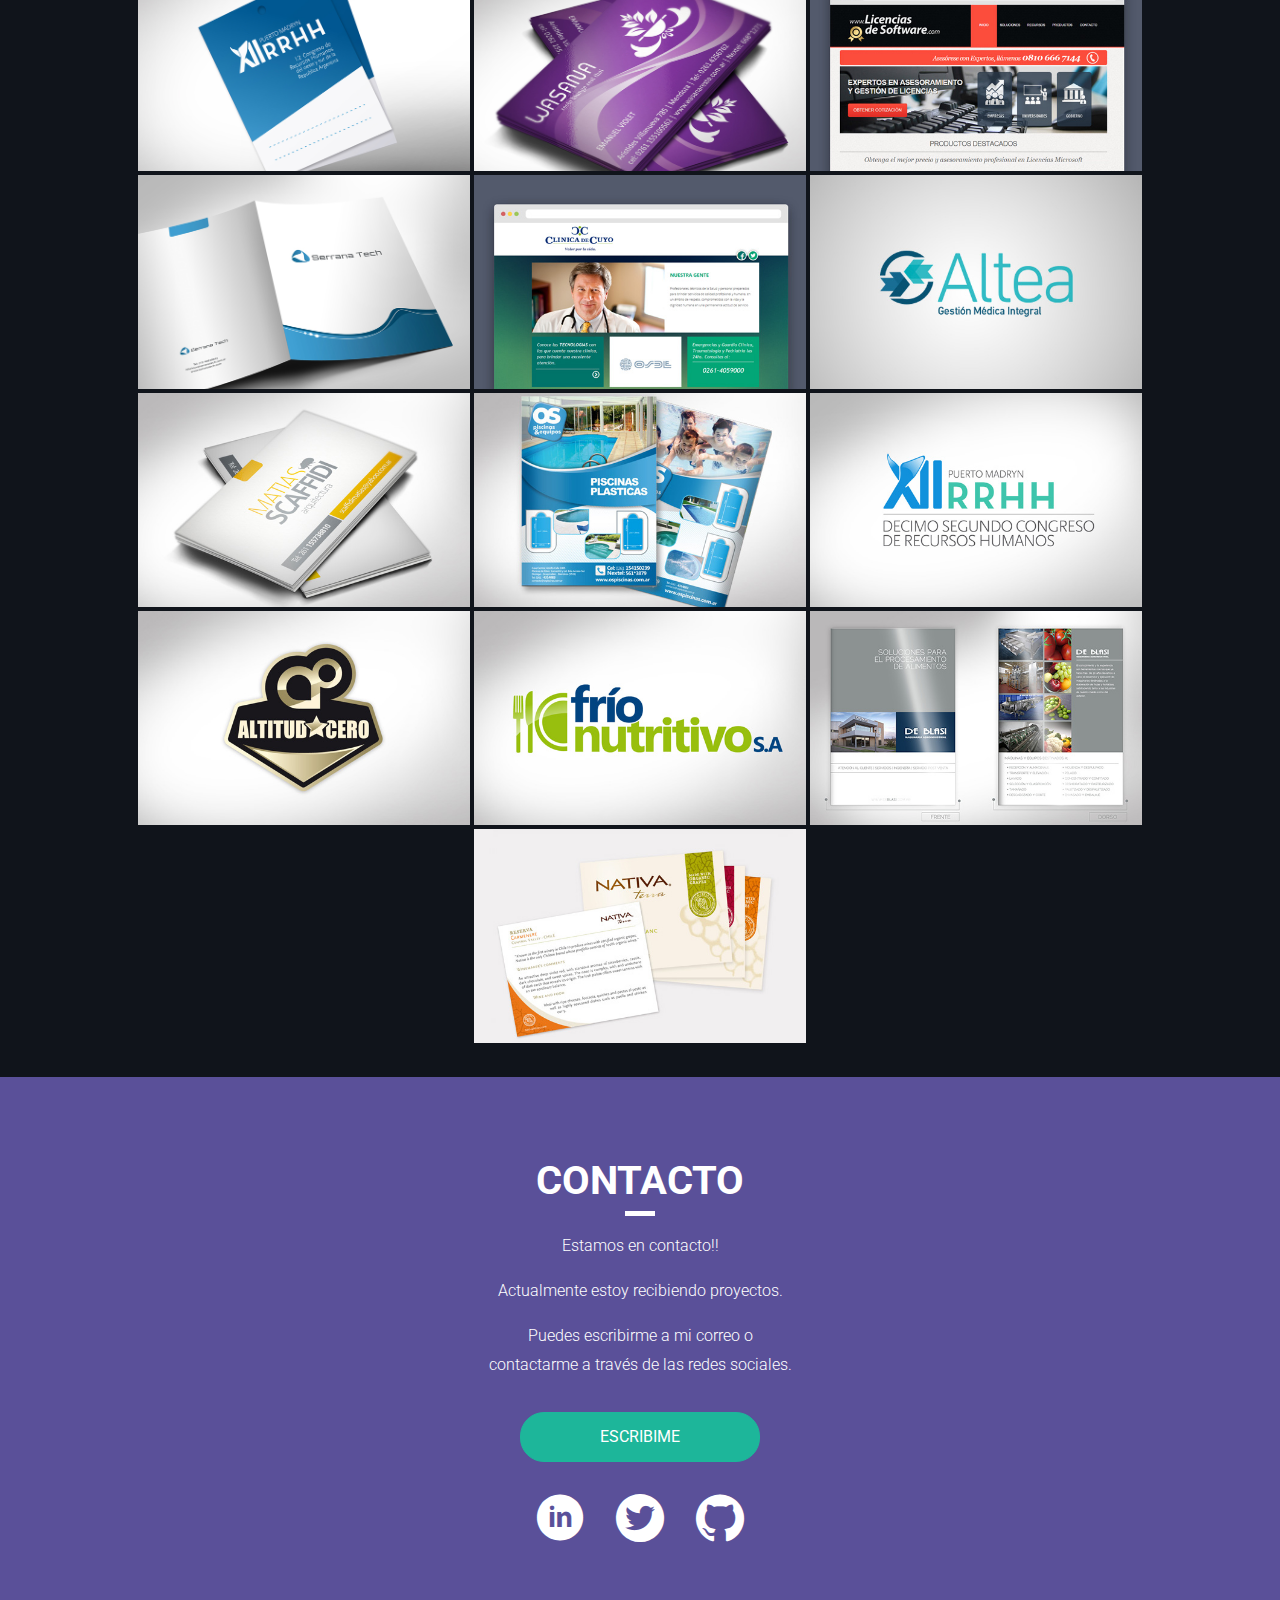
==== commit 1f5a8ef2: "Google Analytics" ====
--- a/index.html
+++ b/index.html
@@ -172,7 +172,17 @@
 	<script>
 	new WOW().init();
 	</script>
+	
+	<script>
+  (function(i,s,o,g,r,a,m){i['GoogleAnalyticsObject']=r;i[r]=i[r]||function(){
+  (i[r].q=i[r].q||[]).push(arguments)},i[r].l=1*new Date();a=s.createElement(o),
+  m=s.getElementsByTagName(o)[0];a.async=1;a.src=g;m.parentNode.insertBefore(a,m)
+  })(window,document,'script','//www.google-analytics.com/analytics.js','ga');
 
+  ga('create', 'UA-69165279-1', 'auto');
+  ga('send', 'pageview');
+
+</script>
 
 </body>
 </html>
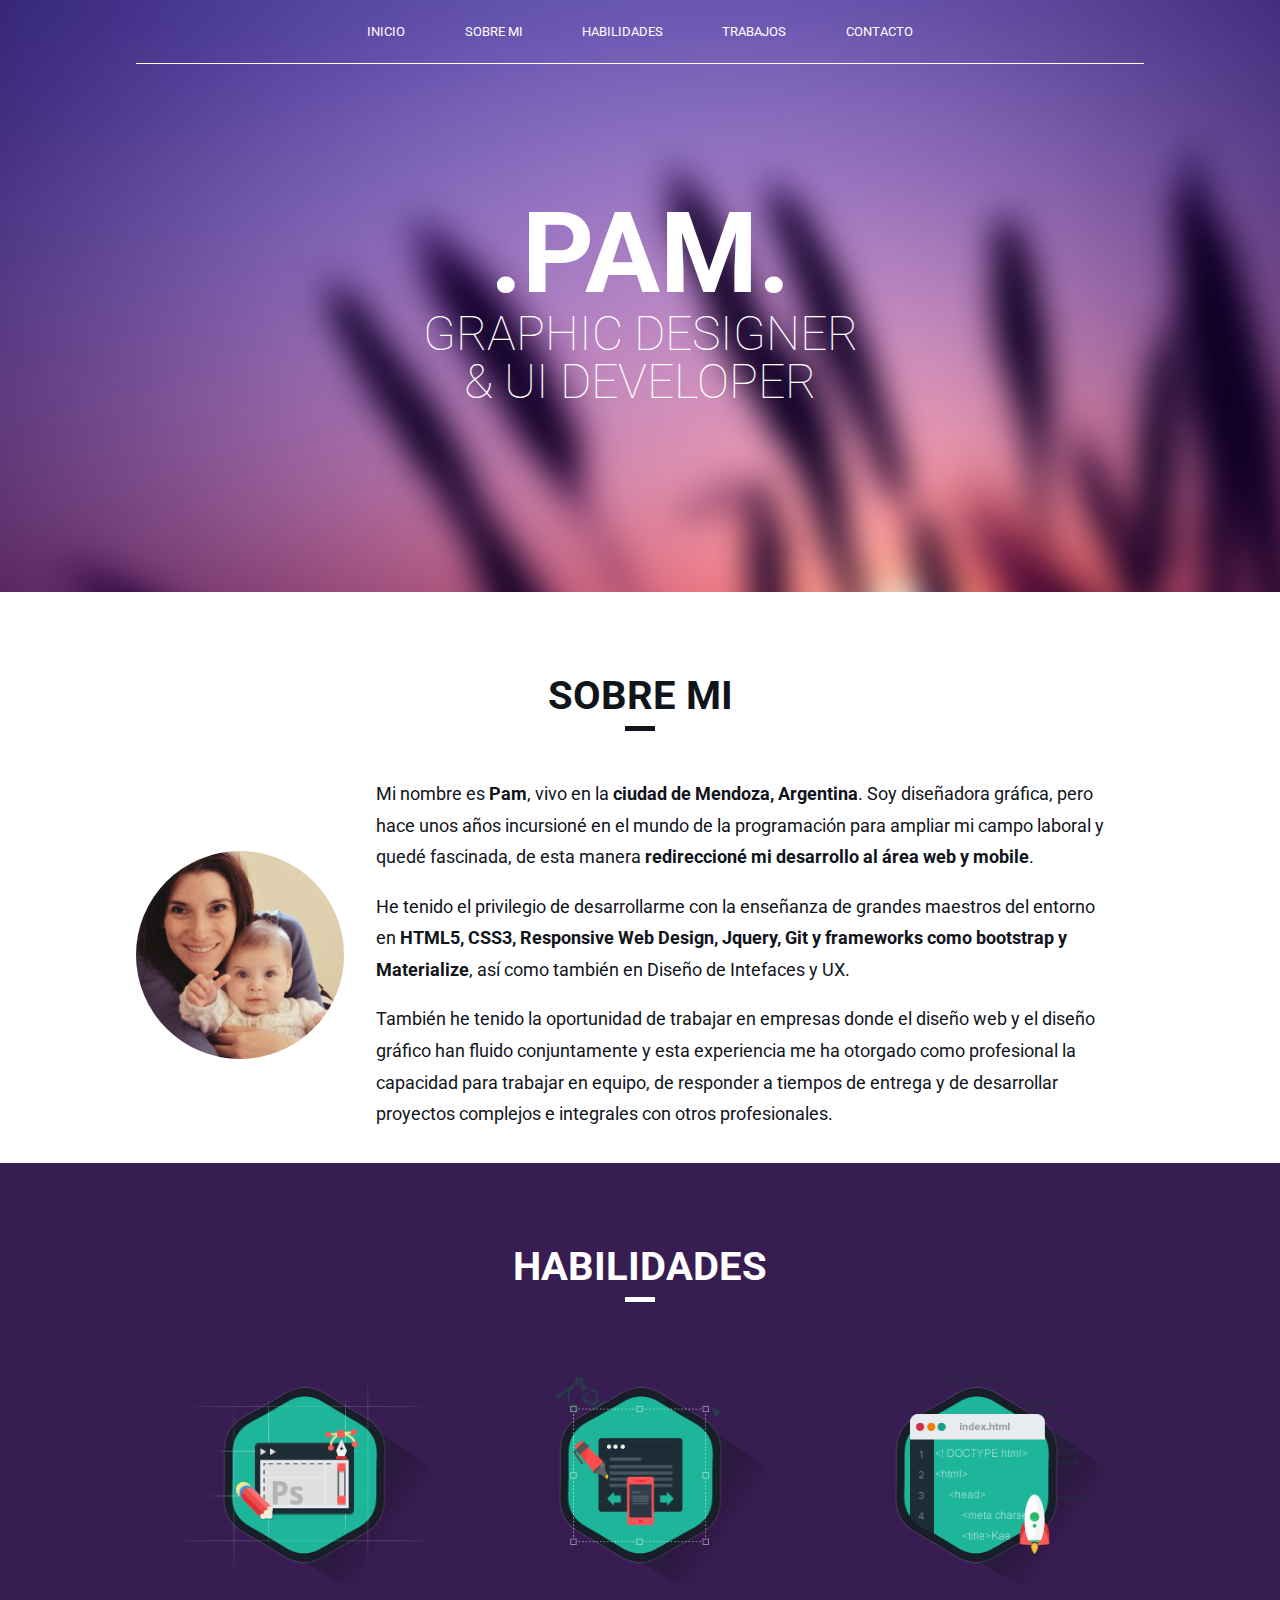
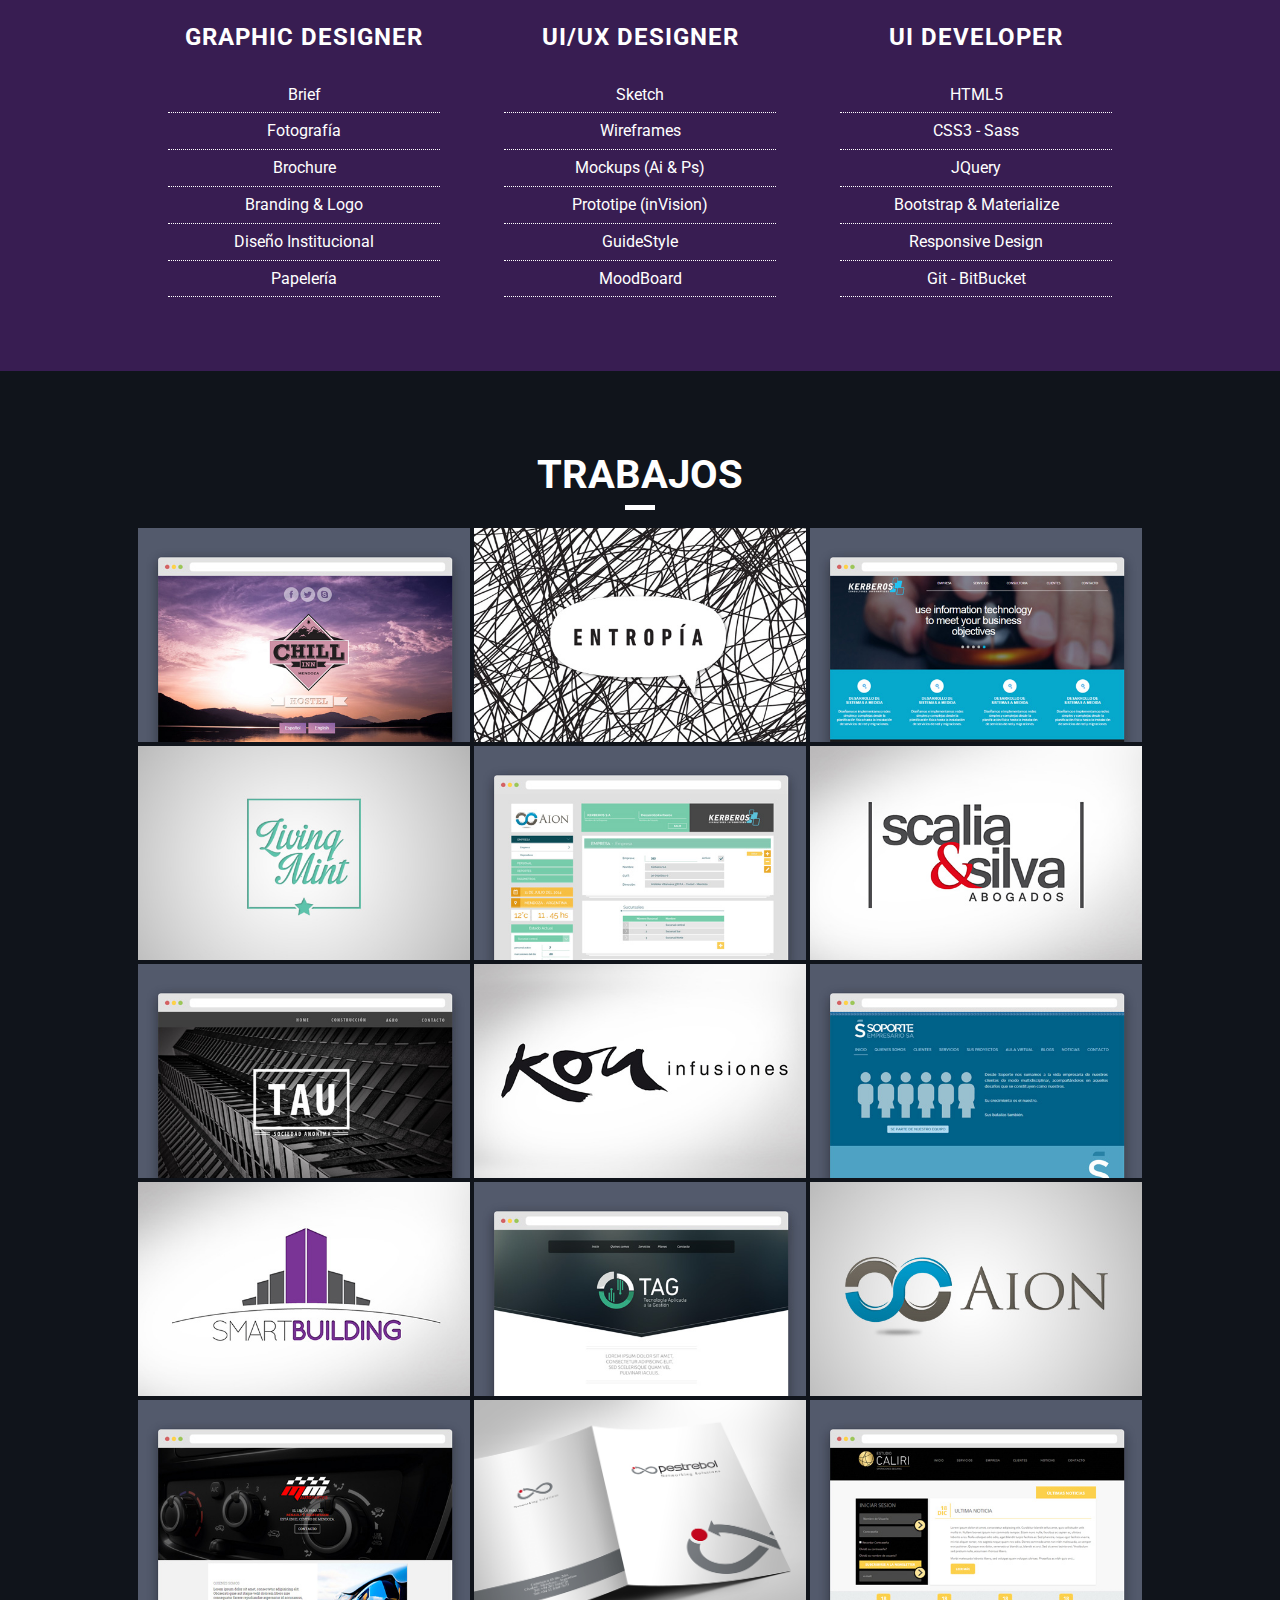
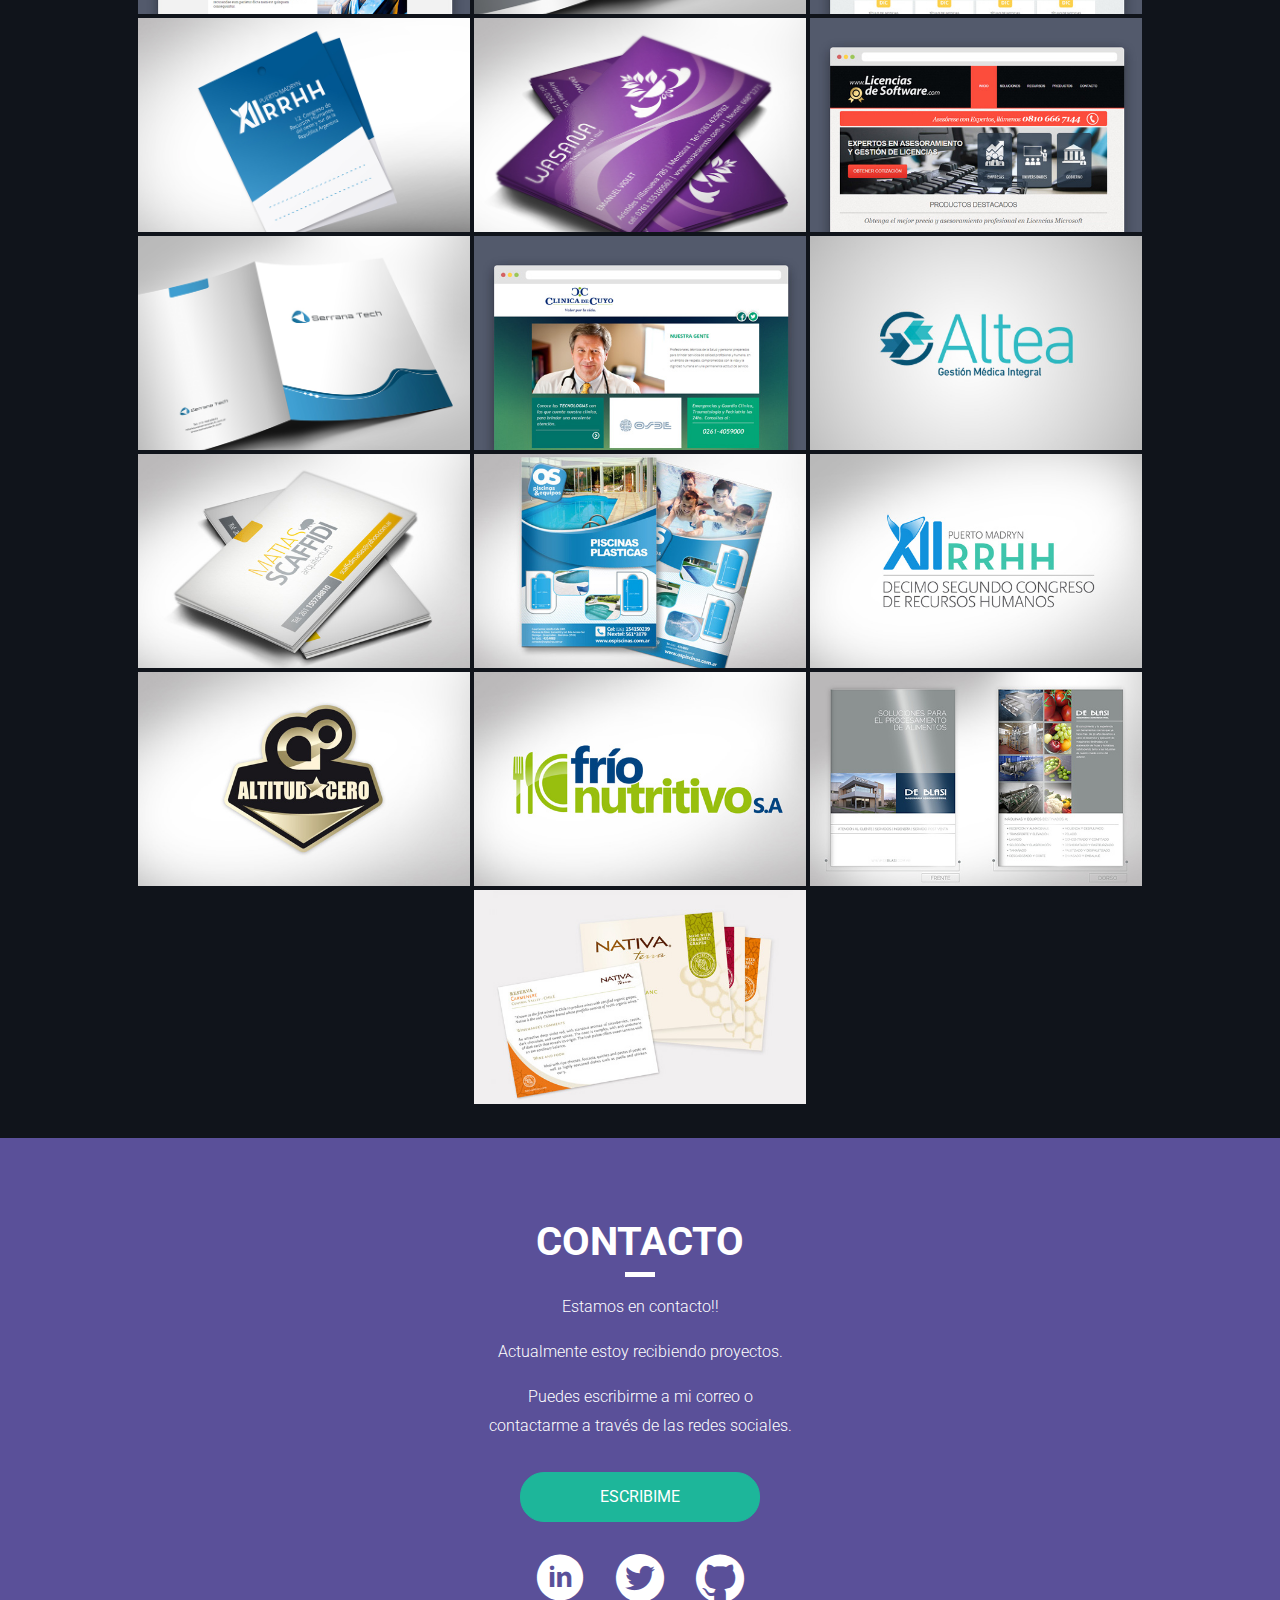
==== commit fe8a7c16: "colores" ====
--- a/index.html
+++ b/index.html
@@ -40,8 +40,8 @@
 		<article class="flex">
 			<div class="me"></div>
 			<div class="aboutme">
-				<p>Mi nombre es Pam, vivo en la ciudad de Mendoza, Argentina. Soy diseñadora gráfica, pero hace unos años incursioné en el mundo de la programación para ampliar mi campo laboral y quedé fascinada, de esta manera redireccioné mi desarrollo al área web y mobile.</p> 
-				<p>He tenido el privilegio de desarrollarme  con la enseñanza de grandes maestros del entorno en HTML5, CSS3, Responsive Web Design, Jquery, Git y frameworks como bootstrap y Materialize, así como también en Diseño de Intefaces y UX.</p>
+				<p>Mi nombre es <strong>Pam</strong>, vivo en la <strong>ciudad de Mendoza, Argentina</strong>. Soy diseñadora gráfica, pero hace unos años incursioné en el mundo de la programación para ampliar mi campo laboral y quedé fascinada, de esta manera <strong>redireccioné mi desarrollo al área web y mobile</strong>.</p> 
+				<p>He tenido el privilegio de desarrollarme  con la enseñanza de grandes maestros del entorno en <strong>HTML5, CSS3, Responsive Web Design, Jquery, Git y frameworks como bootstrap y Materialize</strong>, así como también en Diseño de Intefaces y UX.</p>
 				<p>También he tenido la oportunidad de trabajar en empresas donde el diseño web y el diseño gráfico han fluido conjuntamente y esta experiencia me ha otorgado como profesional la capacidad para trabajar en equipo, de responder a tiempos de entrega y de desarrollar proyectos complejos e integrales con otros profesionales.</p>
 			</div>
 		</article>
@@ -98,7 +98,6 @@
 		<h2 class="title">Trabajos</h2>
 		<hr class="line-white">
 		<article class="work flex">
-	
 			<div class="work__img"><img src="img/work/1_web.jpg" alt=""></div>
 			<div class="work__img"><img src="img/work/logo_1.jpg" alt=""></div>
 			<div class="work__img"><img src="img/work/2_web.jpg" alt=""></div>
@@ -127,14 +126,6 @@
 			<div class="work__img"><img src="img/work/logo_12.jpg" alt=""></div>
 			<div class="work__img"><img src="img/work/logo_13.jpg" alt=""></div>
 			<div class="work__img"><img src="img/work/logo_14.jpg" alt=""></div>
-
-
-
-
-			
-
-
-
 		</article>
 	</section>
 
--- a/css/style.css
+++ b/css/style.css
@@ -26,7 +26,7 @@
 	font-size: 16px;
 	/*font-family:'Conv_Gotham-Book',Sans-Serif;*/
 	font-family: 'Roboto', sans-serif;
-	color: #4E4E4E;
+	color: #10141b;
 	
 }
 
@@ -125,7 +125,7 @@
 	background: none;
 	border: 1px solid #fff;
 }
-
+.line {border-top: 5px solid #10141b;}
 .line-white {border-top: 5px solid #fff;}
 .line-dark {border-top: 5px solid #fff;}
 
@@ -148,9 +148,19 @@
 .aboutme {
 	width: 50em;
 	margin: 2em 0;
-	padding: 0 0  0 2em;
-}
-
+	padding: 0 2em  0 2em;
+
+}
+
+.aboutme p {
+		font-weight: 400;
+		color: #10141b;
+		font-size: 1.1em;
+}
+
+strong {
+	font-weight: 700;
+}
 .me {
 	width: 13em;
 	height:13em;
@@ -388,32 +398,6 @@
 
 /* contenido en habilidades  */
 
-/*
-.List {
-	display: -webkit-flex;
-	display: -webkit-box;
-	display: -moz-flex;
-	display: -ms-flexbox;
-	display: flex;
-
-	-webkit-flex-flow: row wrap;
-	-webkit-justify-content:space-around;
-	list-style: none;
-	margin: 10px auto;
-	padding: 0px;
-	width: 100%;
-	height: auto;
-	font-weight: 300;
-}
-
-
-.List-item {
-	position: relative;
-	display: block;
-	width: 10em;
-	min-height: 13em;
-}
-*/
 
 .List {
 	display: -webkit-flex;
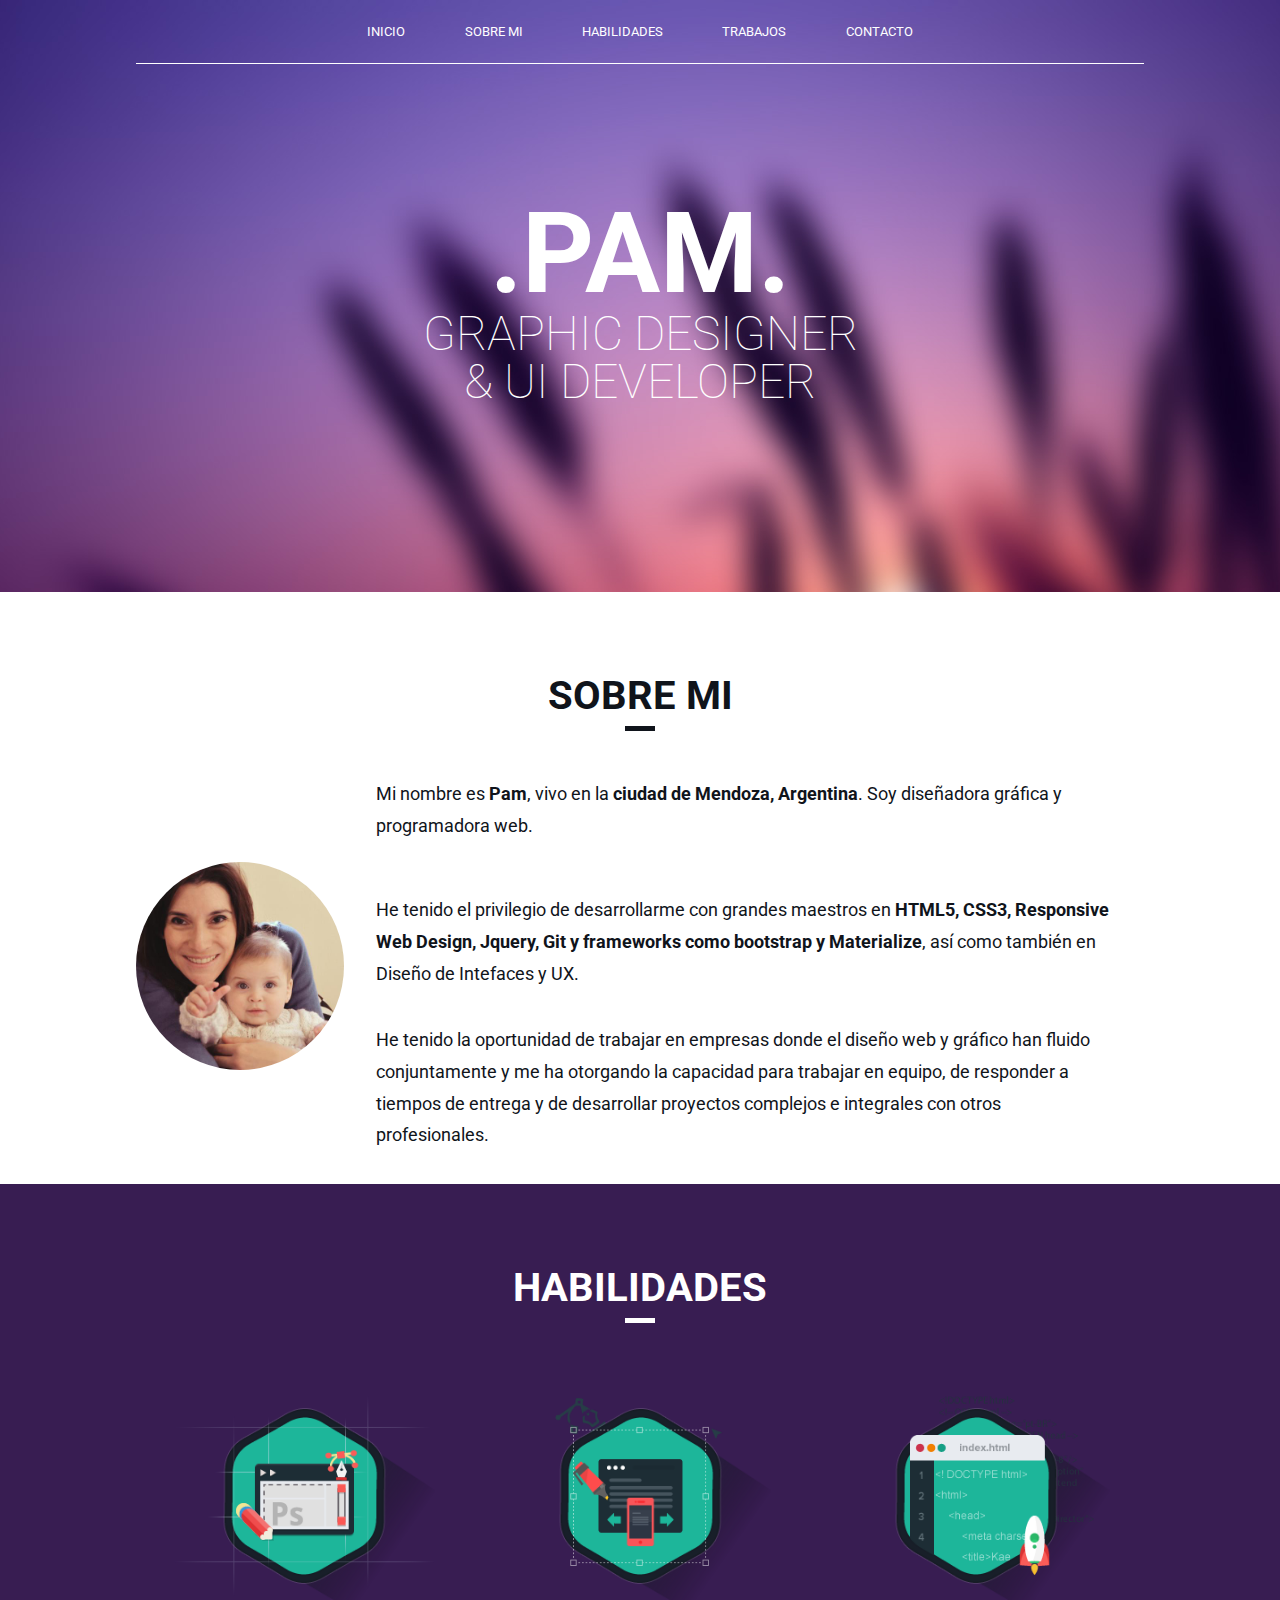
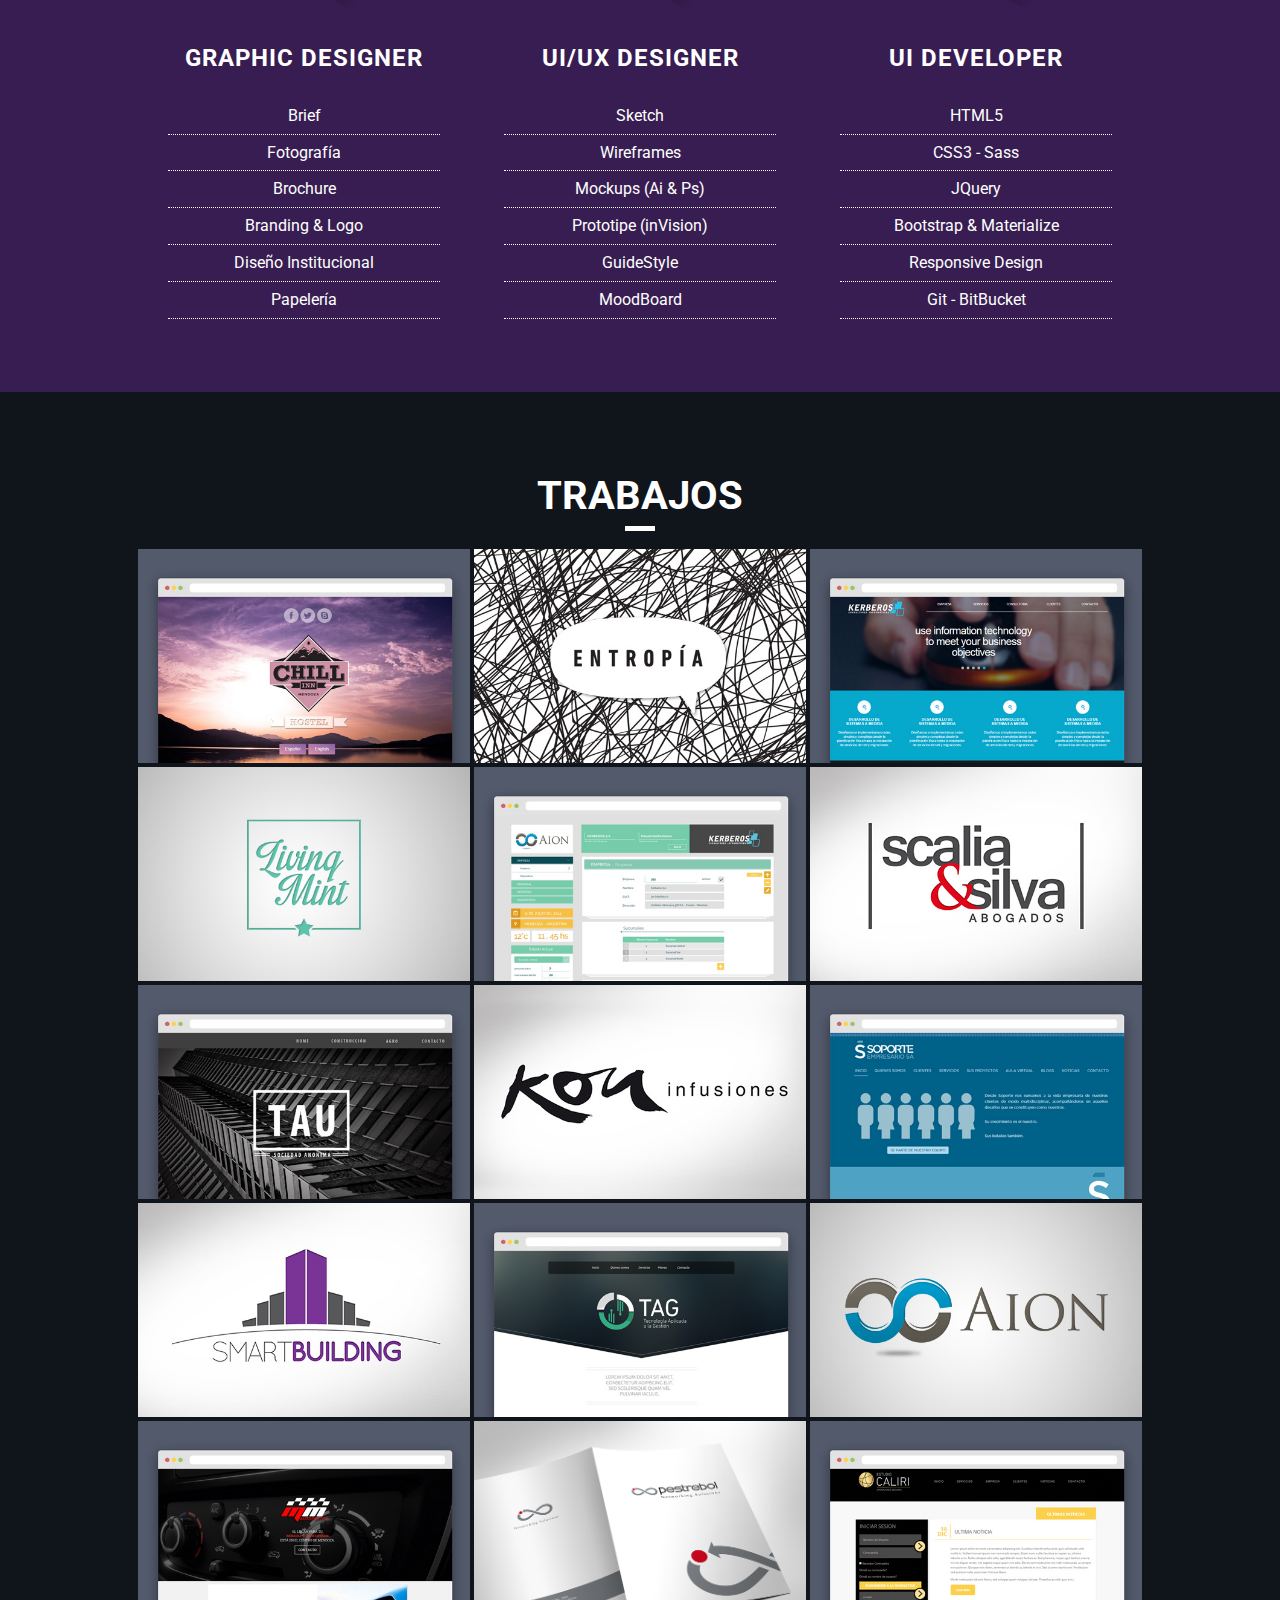
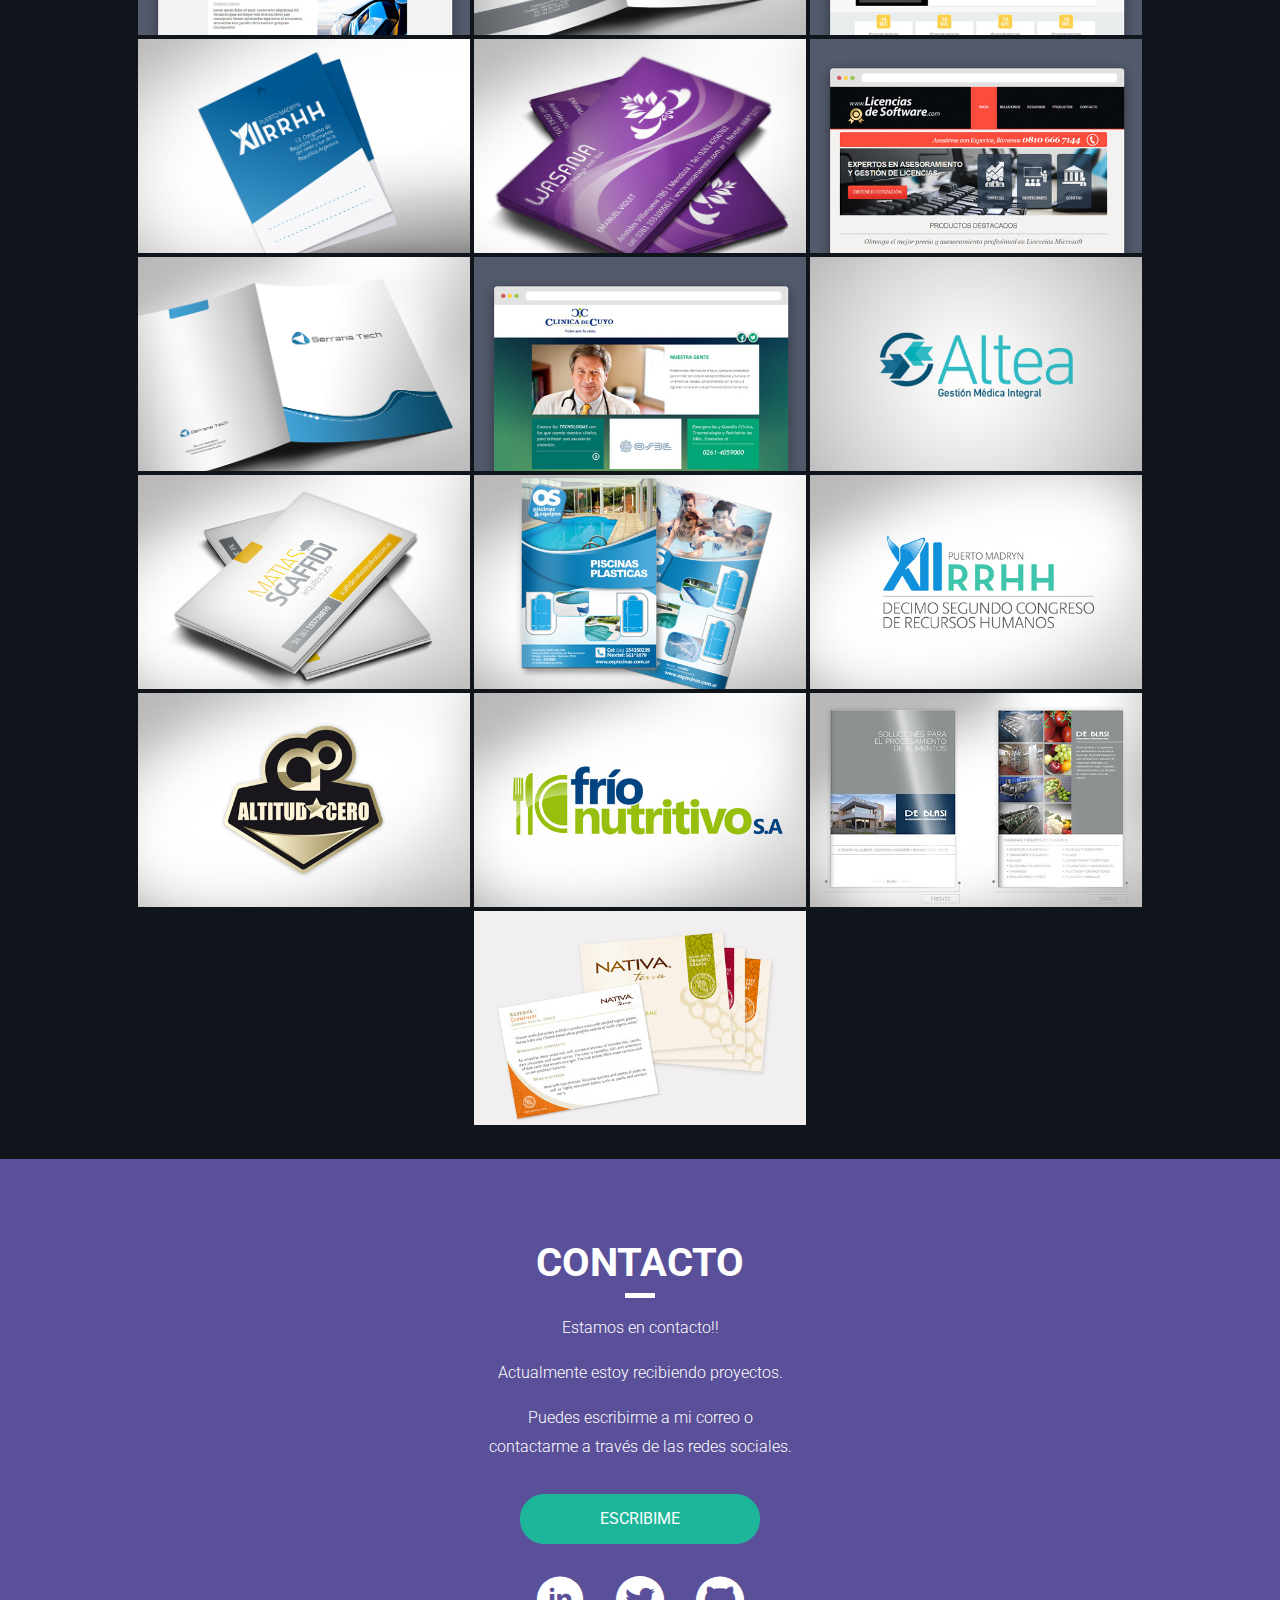
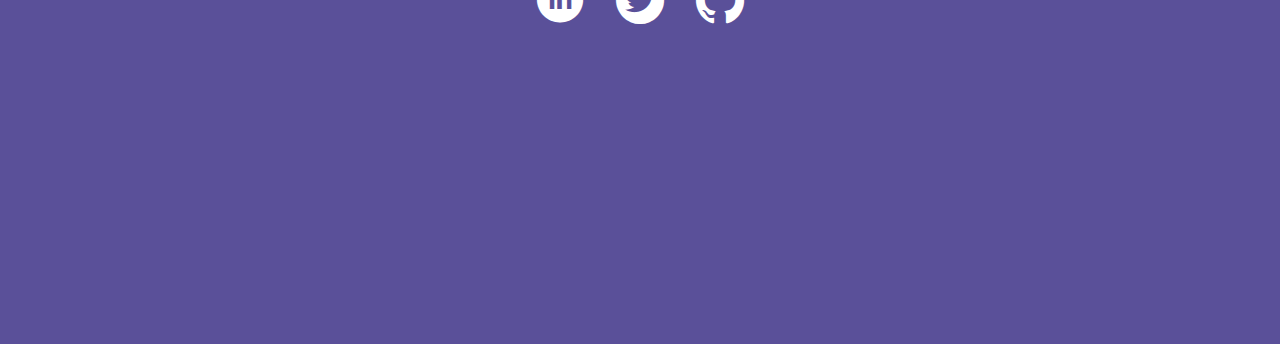
==== commit ff3b2d56: "ajusto mi descripcion y agrego libreria de fancibox" ====
--- a/index.html
+++ b/index.html
@@ -40,9 +40,13 @@
 		<article class="flex">
 			<div class="me"></div>
 			<div class="aboutme">
-				<p>Mi nombre es <strong>Pam</strong>, vivo en la <strong>ciudad de Mendoza, Argentina</strong>. Soy diseñadora gráfica, pero hace unos años incursioné en el mundo de la programación para ampliar mi campo laboral y quedé fascinada, de esta manera <strong>redireccioné mi desarrollo al área web y mobile</strong>.</p> 
-				<p>He tenido el privilegio de desarrollarme  con la enseñanza de grandes maestros del entorno en <strong>HTML5, CSS3, Responsive Web Design, Jquery, Git y frameworks como bootstrap y Materialize</strong>, así como también en Diseño de Intefaces y UX.</p>
-				<p>También he tenido la oportunidad de trabajar en empresas donde el diseño web y el diseño gráfico han fluido conjuntamente y esta experiencia me ha otorgado como profesional la capacidad para trabajar en equipo, de responder a tiempos de entrega y de desarrollar proyectos complejos e integrales con otros profesionales.</p>
+
+				<p>Mi nombre es <strong>Pam</strong>, vivo en la <strong>ciudad de Mendoza, Argentina</strong>. Soy diseñadora gráfica y programadora web.<p>
+				<p><p>He tenido el privilegio de desarrollarme  con grandes maestros en <strong>HTML5, CSS3, Responsive Web Design, Jquery, Git y frameworks como bootstrap y Materialize</strong>, así como también en Diseño de Intefaces y UX.</p></p>
+				<p>He tenido la oportunidad de trabajar en empresas donde el diseño web y gráfico han fluido conjuntamente y me ha otorgando la capacidad para trabajar en equipo, de responder a tiempos de entrega y de desarrollar proyectos complejos e integrales con otros profesionales.</p><!-- 
+				Soy diseñadora gráfica, pero hace unos años incursioné en el mundo de la programación para ampliar mi campo laboral y quedé fascinada, de esta manera <strong>redireccioné mi desarrollo al área web y mobile</strong>.</p> 
+				
+				<p>También he tenido la oportunidad de trabajar en empresas donde el diseño web y el diseño gráfico han fluido conjuntamente y esta experiencia me ha otorgado como profesional la capacidad para trabajar en equipo, de responder a tiempos de entrega y de desarrollar proyectos complejos e integrales con otros profesionales.</p> -->
 			</div>
 		</article>
 	</section>
@@ -144,6 +148,11 @@
 				<a href="https://twitter.com/PammBruno" target="_black" class="icon-twitter3"></a>
 				<a href="https://github.com/PamBruno" target="_black" class="icon-github"></a>
 			</div>
+			<!-- Nubelo Profile Wiget: Ubicar el div en la zona de tu layout donde quieras visualizarlo -->
+<div id="nubelo-profile-widget"></div>
+<!-- //NUBELO Profile Widget: pegar antes del cierre del </body>-->
+<script src="http://www.nubelo.com/widget.js/referral/widget/pam-bruno-1/2/black"></script>
+<!-- //NUBELO Profile Widget-->
 
 			<div class="arrow">
 				<a href="#home"  class="icon-chevron-thin-up"></a>
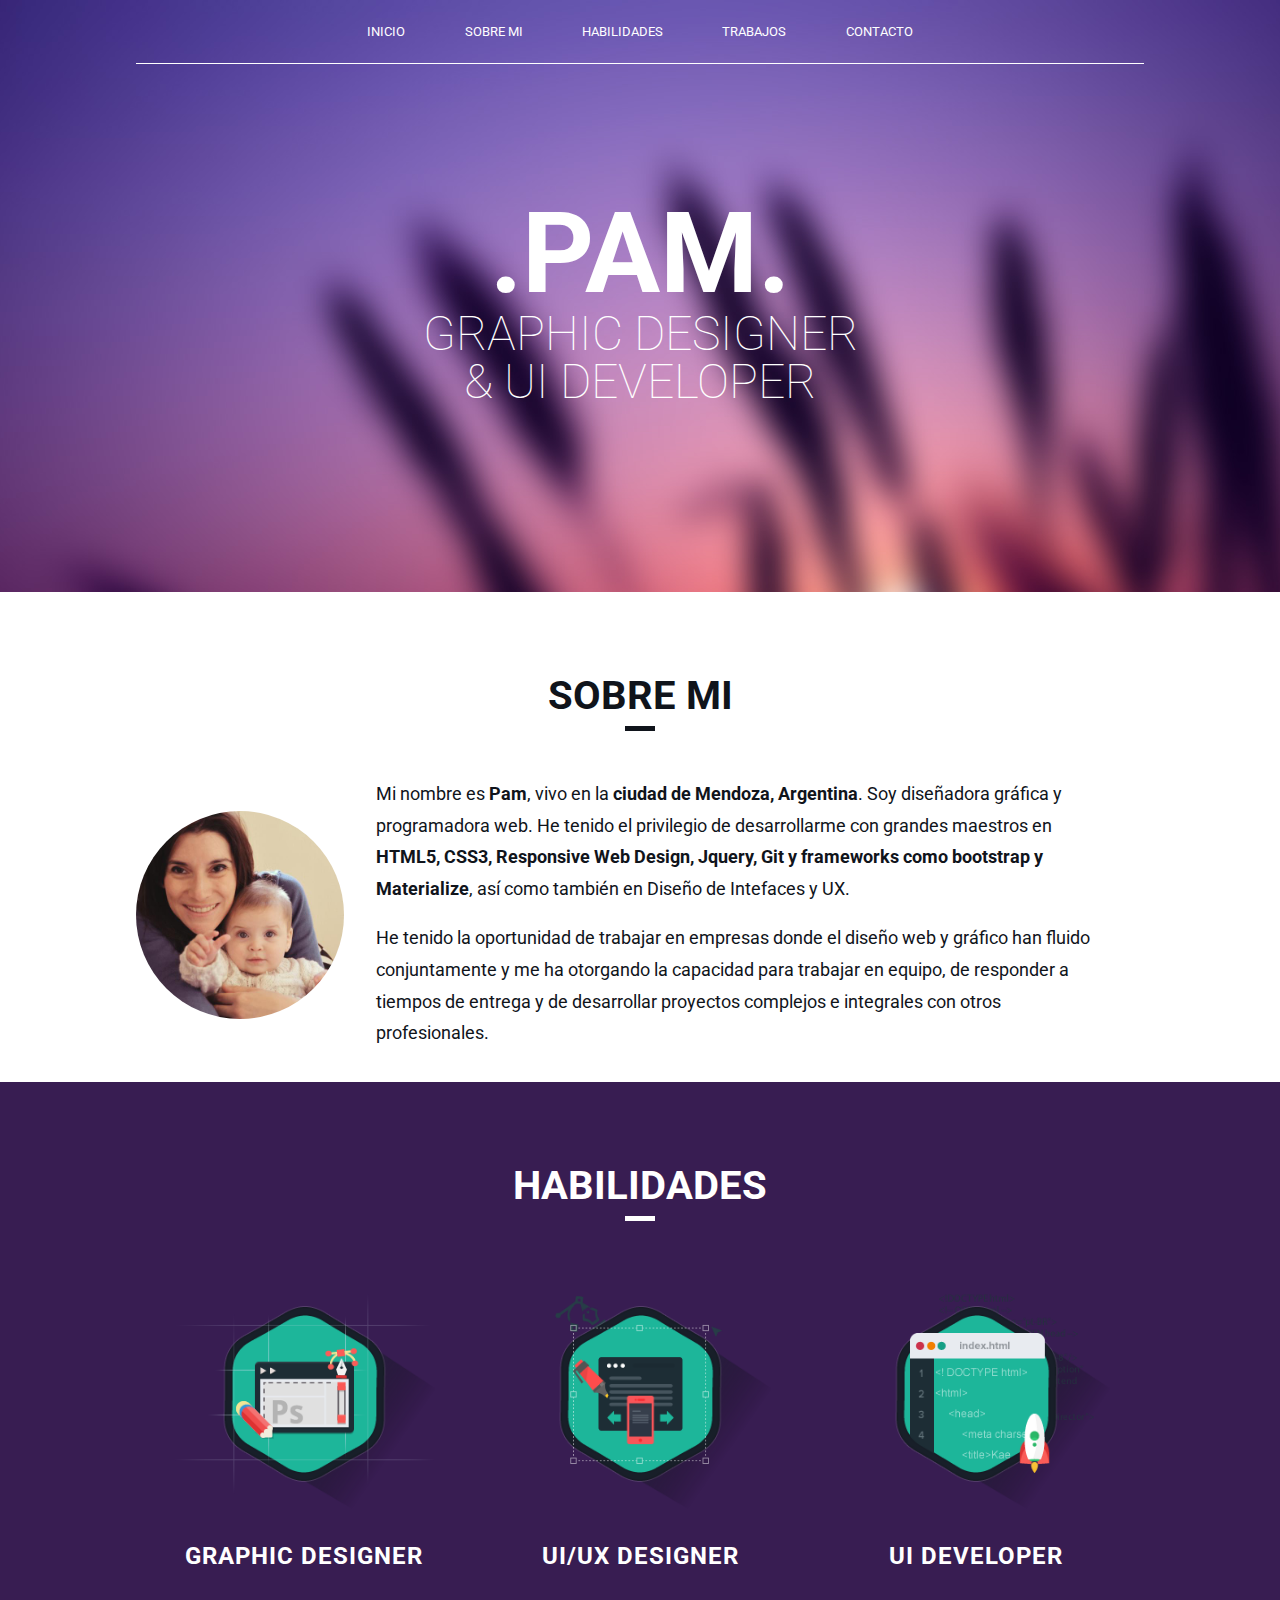
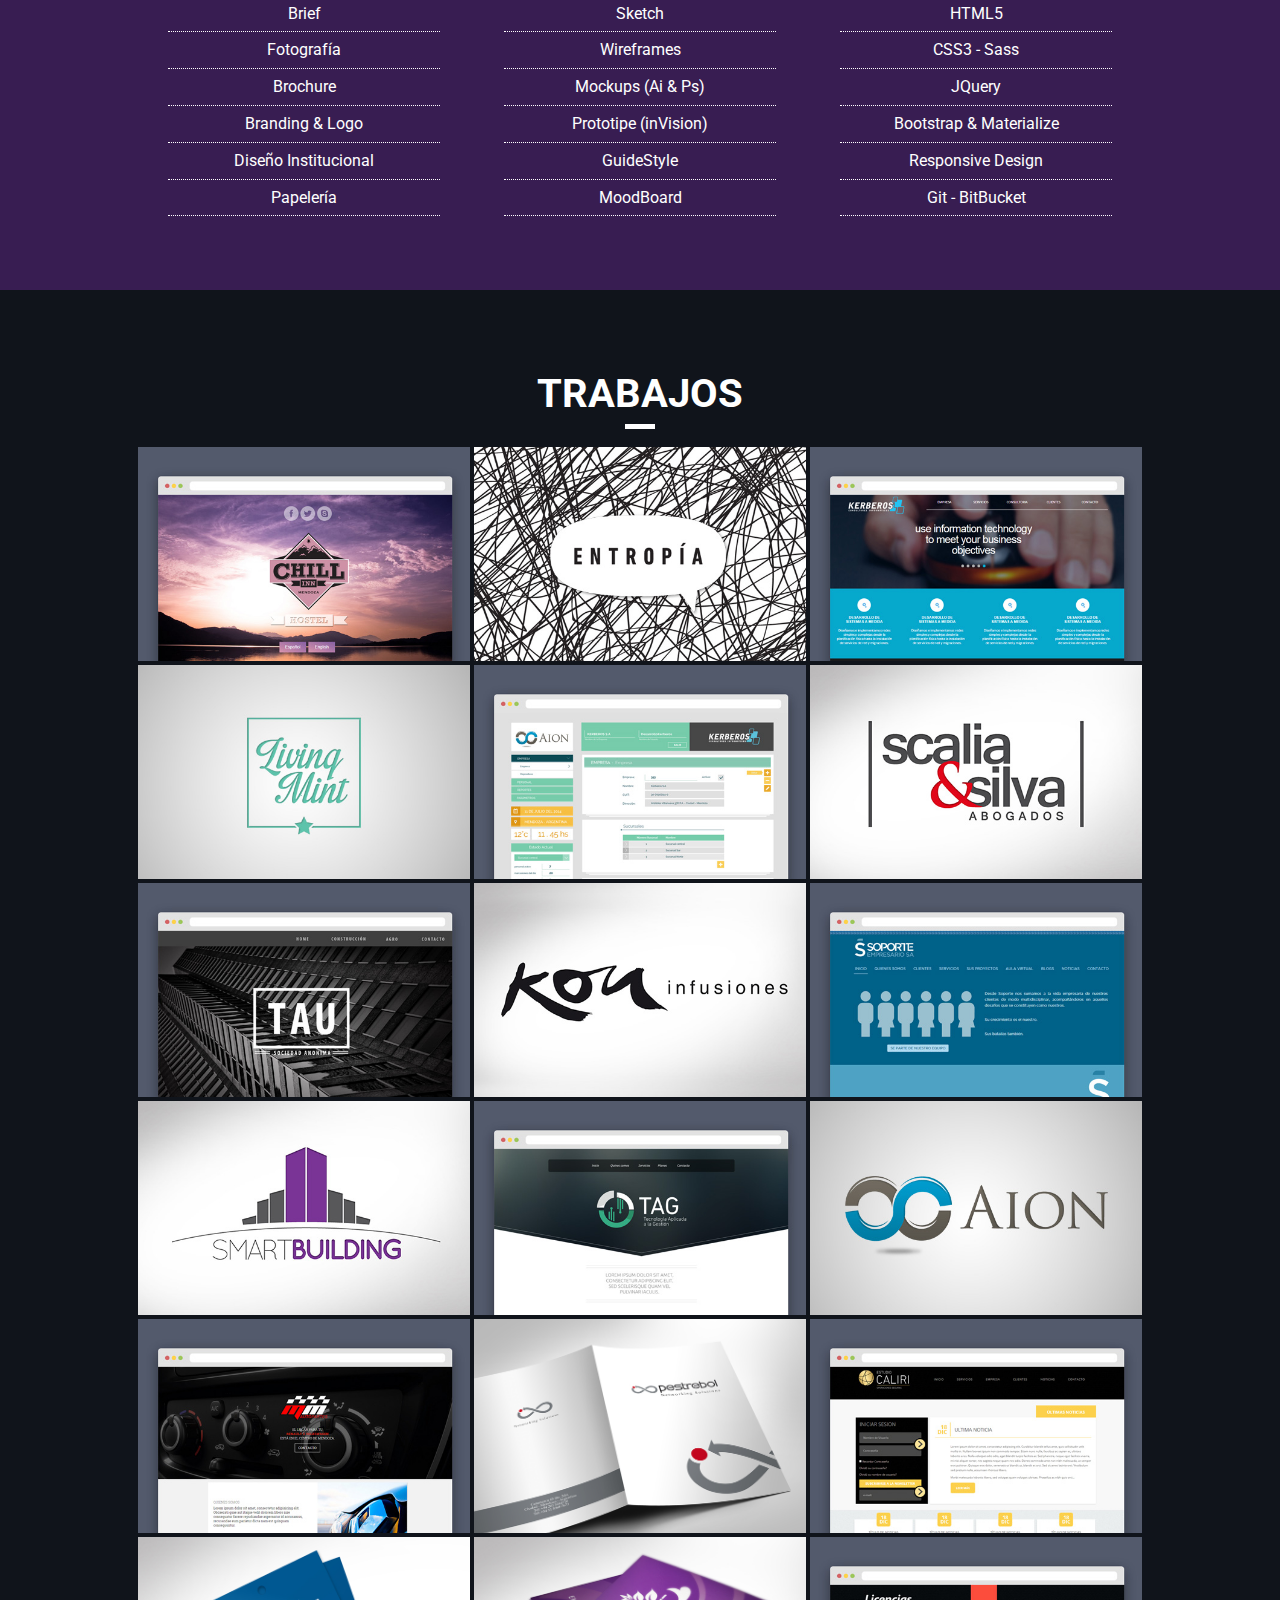
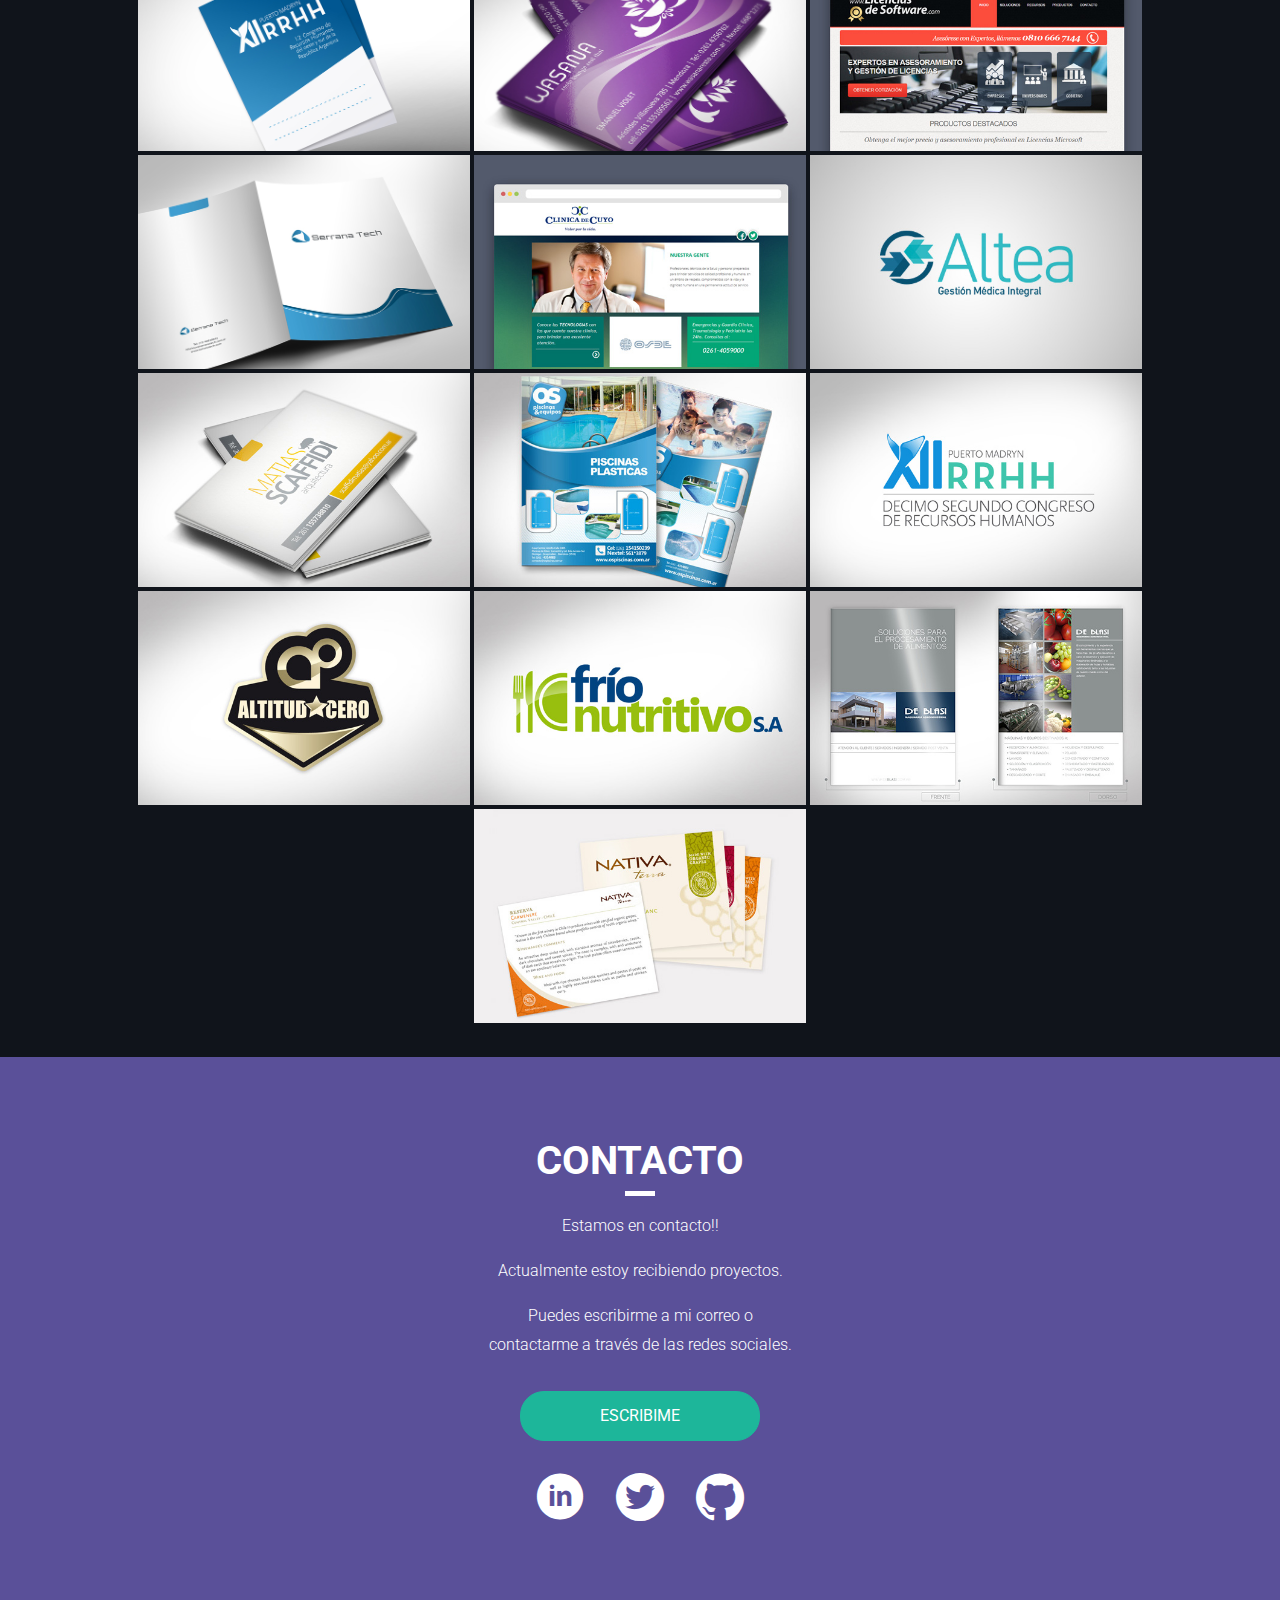
==== commit de39850c: "borro archivos pesados" ====
--- a/index.html
+++ b/index.html
@@ -41,12 +41,9 @@
 			<div class="me"></div>
 			<div class="aboutme">
 
-				<p>Mi nombre es <strong>Pam</strong>, vivo en la <strong>ciudad de Mendoza, Argentina</strong>. Soy diseñadora gráfica y programadora web.<p>
-				<p><p>He tenido el privilegio de desarrollarme  con grandes maestros en <strong>HTML5, CSS3, Responsive Web Design, Jquery, Git y frameworks como bootstrap y Materialize</strong>, así como también en Diseño de Intefaces y UX.</p></p>
-				<p>He tenido la oportunidad de trabajar en empresas donde el diseño web y gráfico han fluido conjuntamente y me ha otorgando la capacidad para trabajar en equipo, de responder a tiempos de entrega y de desarrollar proyectos complejos e integrales con otros profesionales.</p><!-- 
-				Soy diseñadora gráfica, pero hace unos años incursioné en el mundo de la programación para ampliar mi campo laboral y quedé fascinada, de esta manera <strong>redireccioné mi desarrollo al área web y mobile</strong>.</p> 
-				
-				<p>También he tenido la oportunidad de trabajar en empresas donde el diseño web y el diseño gráfico han fluido conjuntamente y esta experiencia me ha otorgado como profesional la capacidad para trabajar en equipo, de responder a tiempos de entrega y de desarrollar proyectos complejos e integrales con otros profesionales.</p> -->
+				<p>Mi nombre es <strong>Pam</strong>, vivo en la <strong>ciudad de Mendoza, Argentina</strong>. Soy diseñadora gráfica y programadora web.
+				He tenido el privilegio de desarrollarme  con grandes maestros en <strong>HTML5, CSS3, Responsive Web Design, Jquery, Git y frameworks como bootstrap y Materialize</strong>, así como también en Diseño de Intefaces y UX.</p>
+				<p>He tenido la oportunidad de trabajar en empresas donde el diseño web y gráfico han fluido conjuntamente y me ha otorgando la capacidad para trabajar en equipo, de responder a tiempos de entrega y de desarrollar proyectos complejos e integrales con otros profesionales.</p>
 			</div>
 		</article>
 	</section>
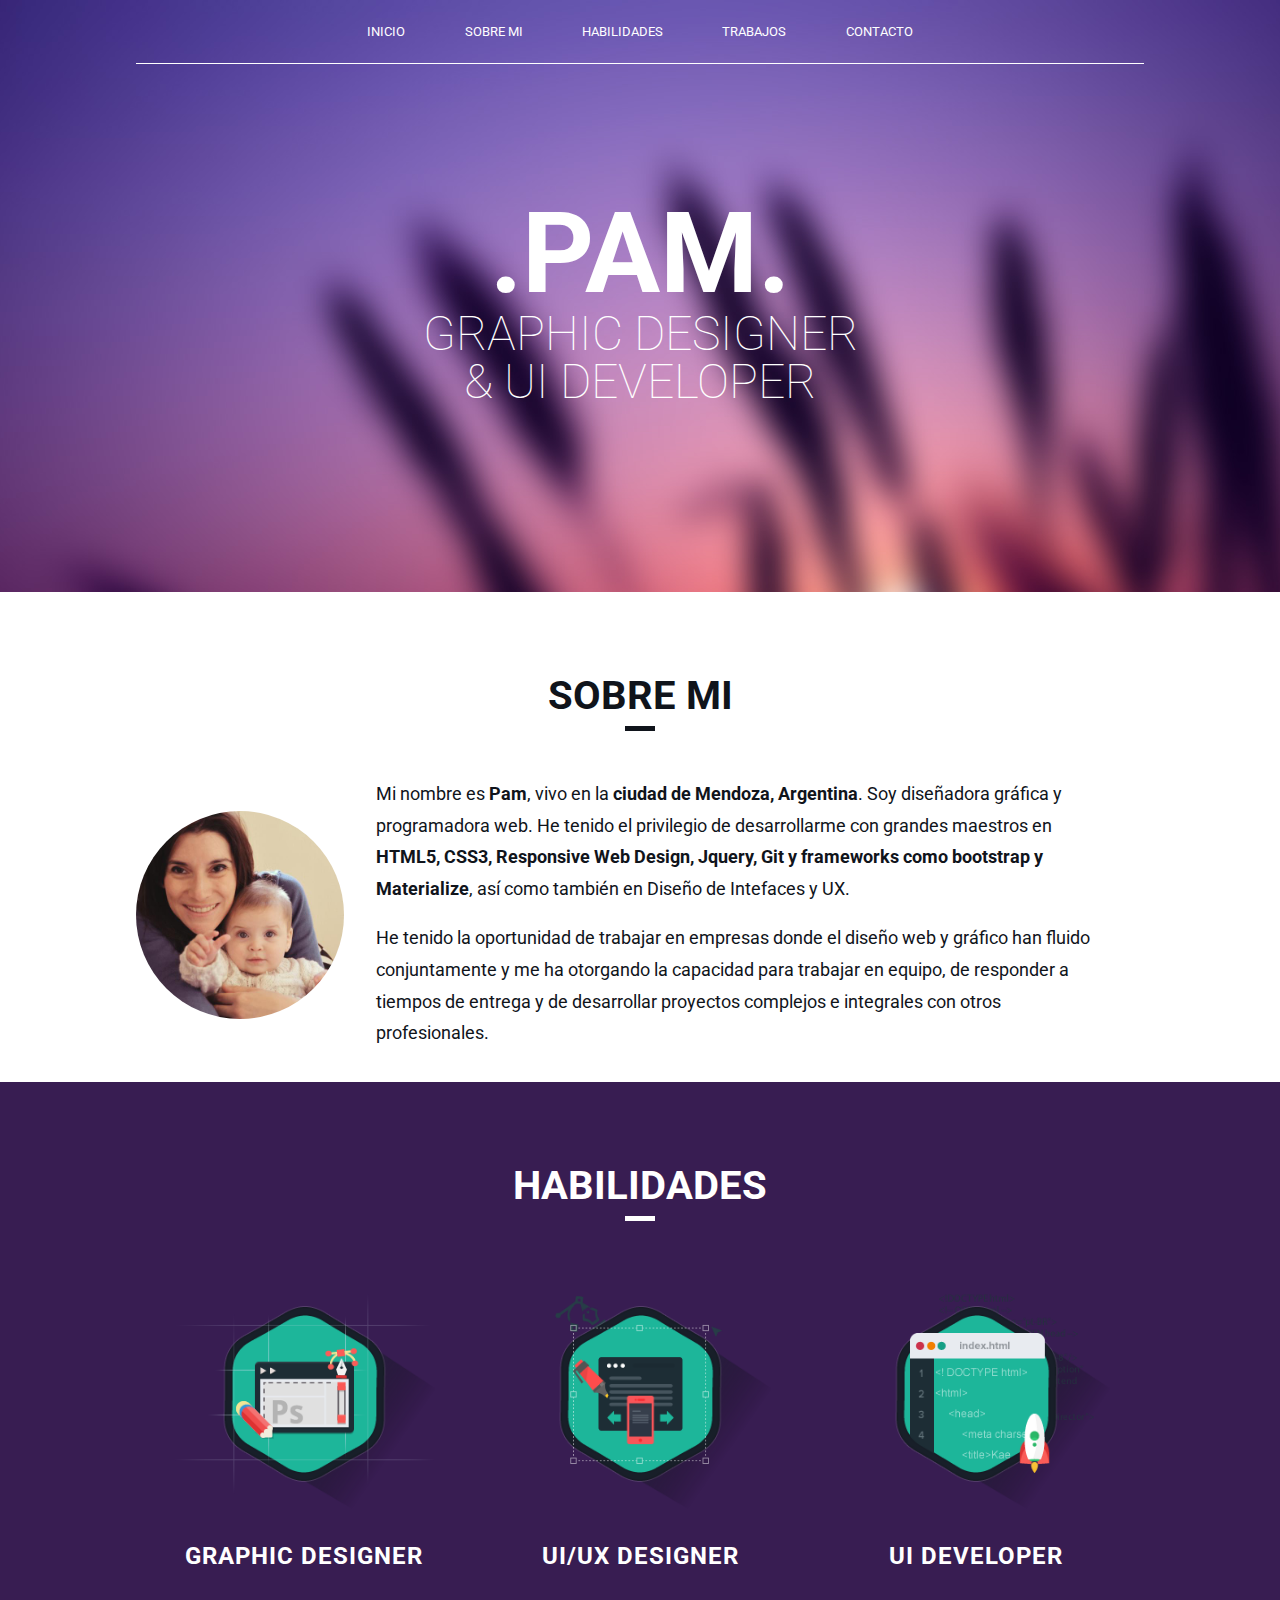
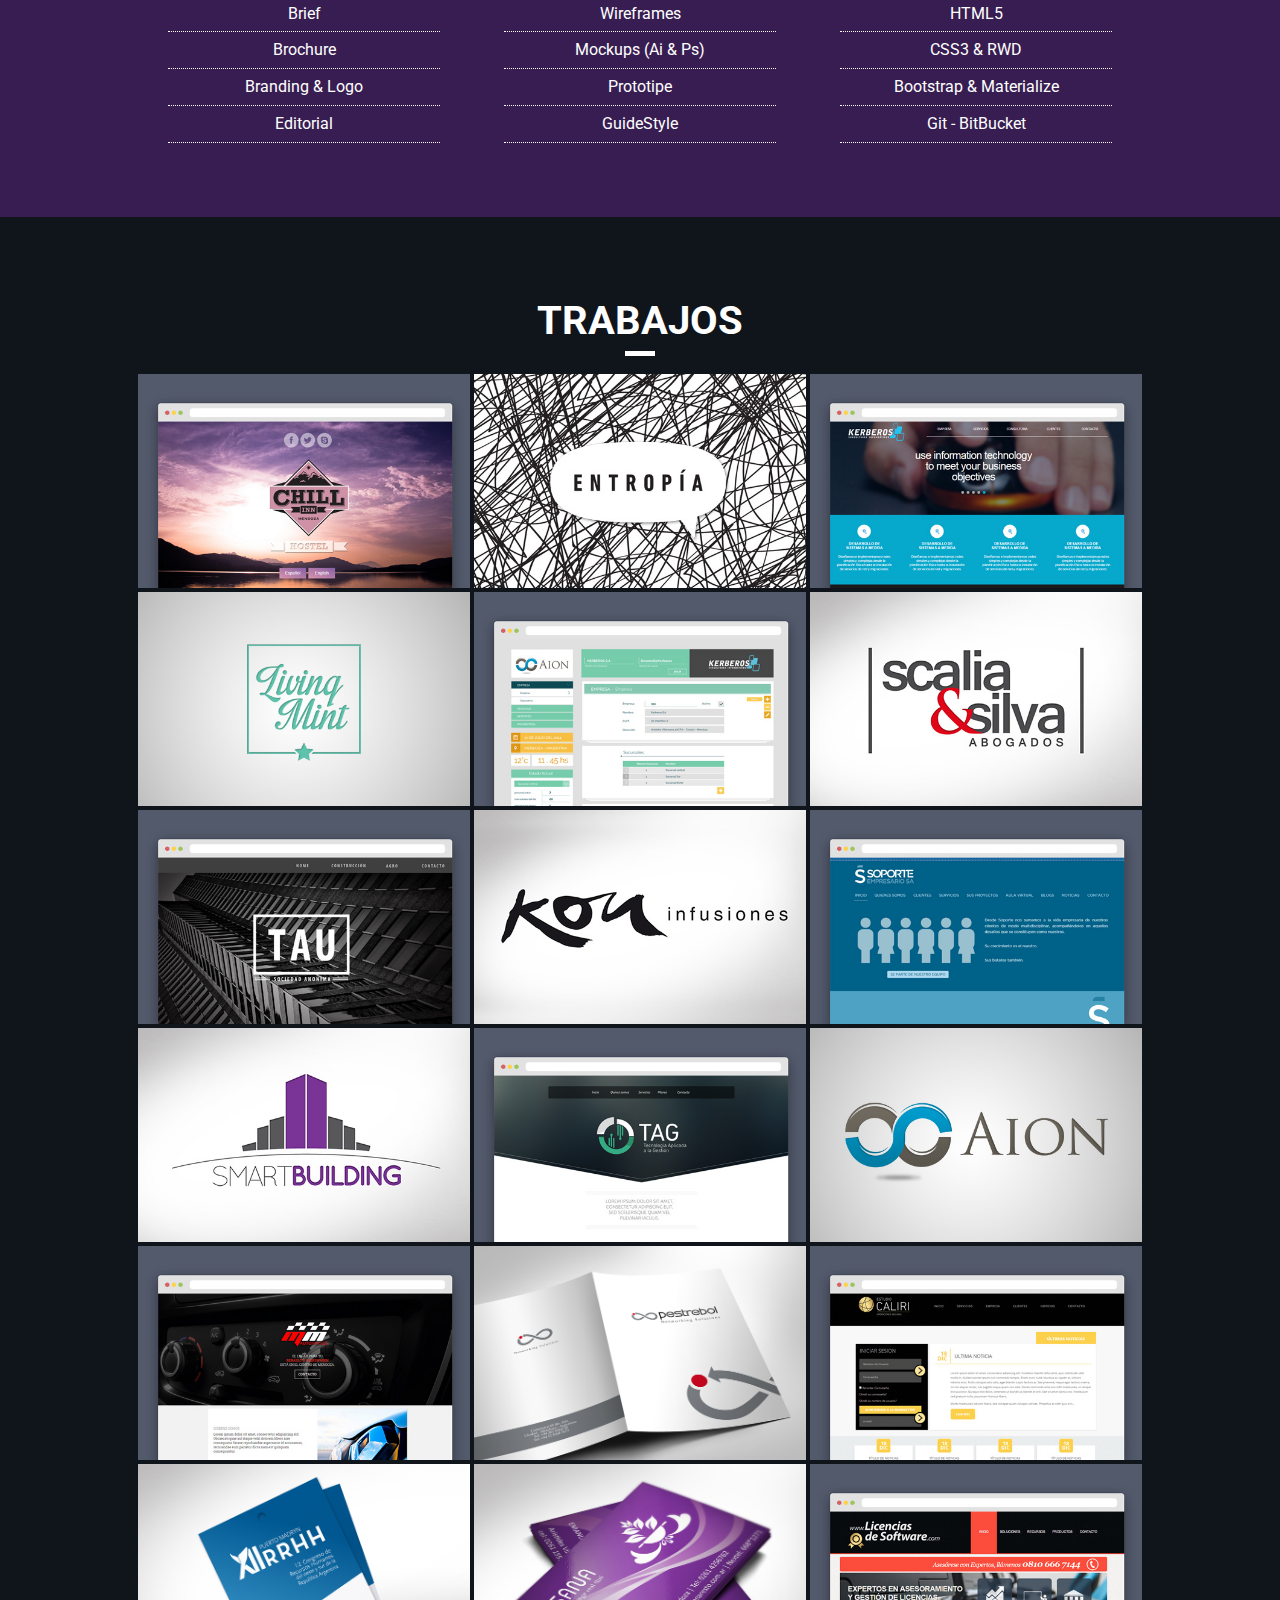
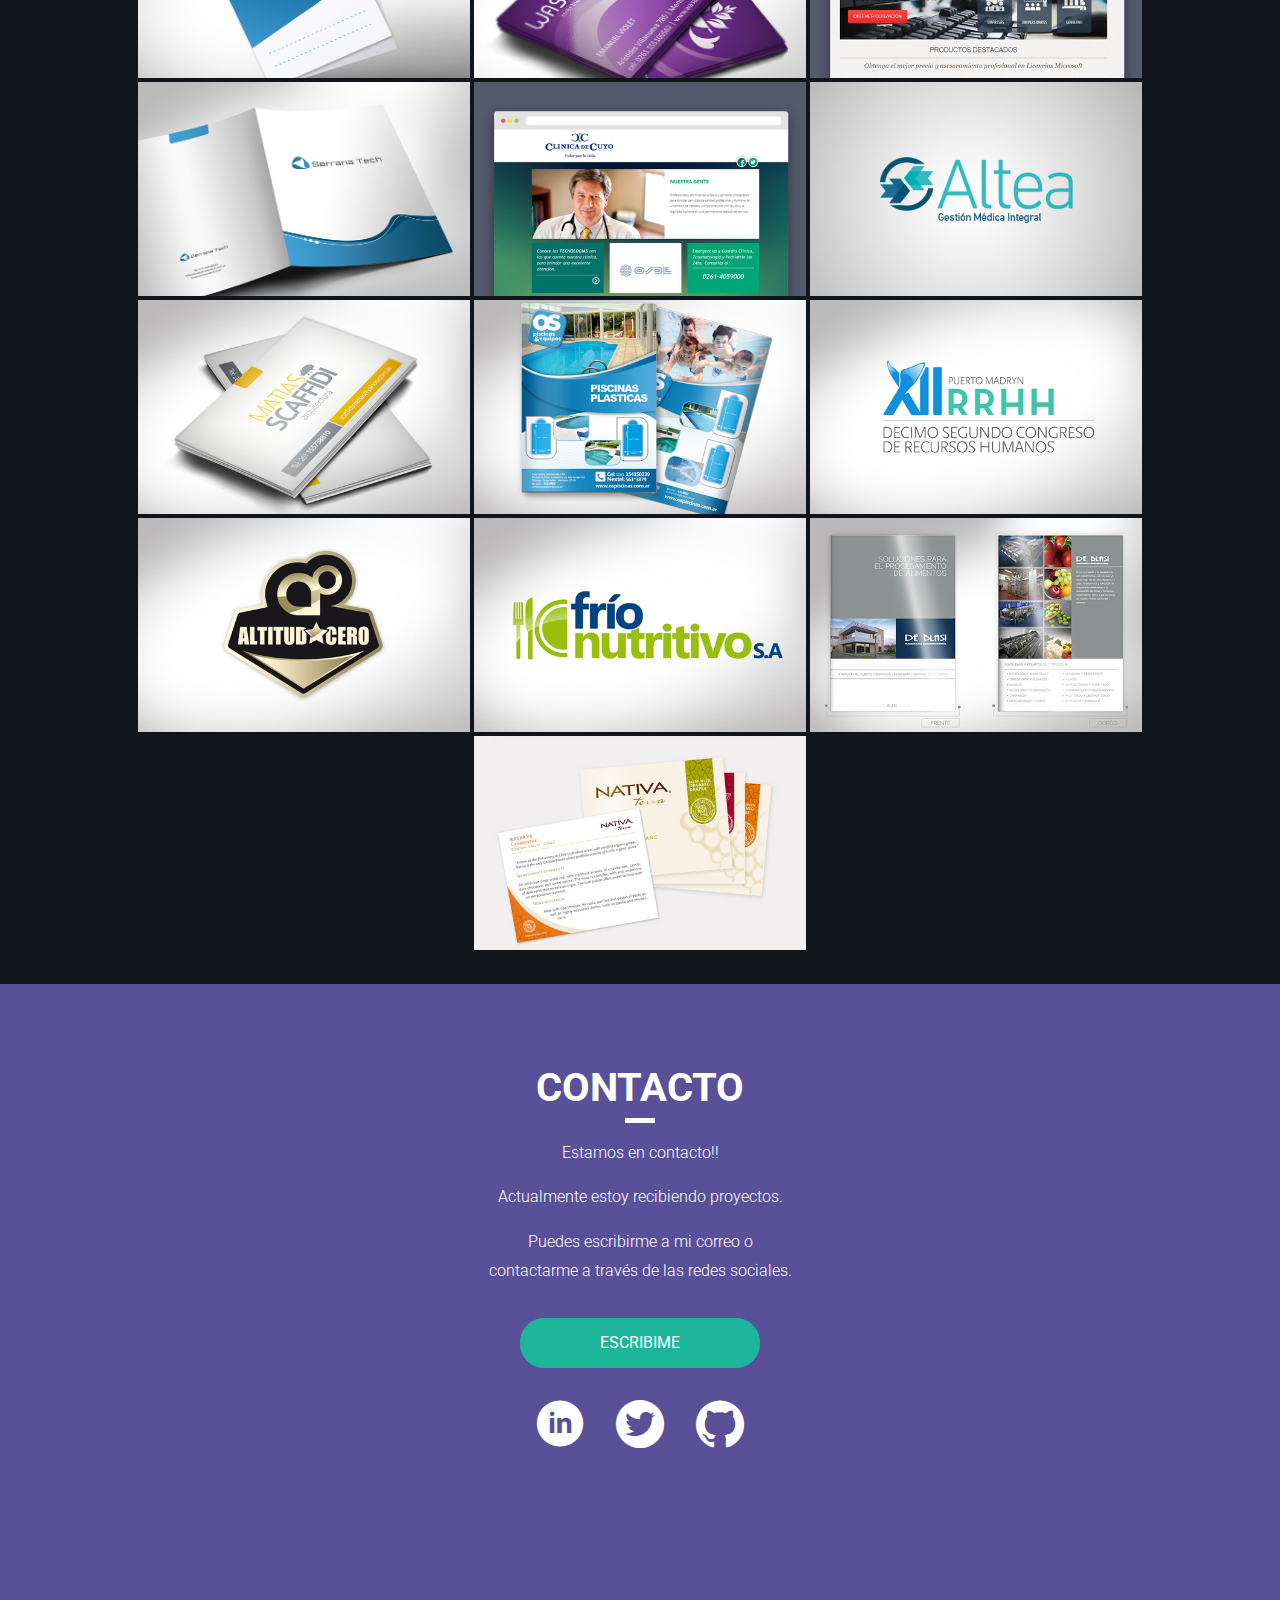
==== commit ff4de3d3: "arreglo texto sobre mi" ====
--- a/index.html
+++ b/index.html
@@ -59,23 +59,19 @@
 					<h1>Graphic Designer</h1>
 					<ul class="detalle">
 						<li>Brief</li>
-						<li>Fotografía</li>
 						<li>Brochure</li>
 						<li>Branding & Logo</li>
-						<li>Diseño Institucional</li>
-						<li>Papelería</li>
+						<li>Editorial</li>
 					</ul>
 				</li>
 				<li class="List-item">
 					<figure><img src="img/skills/ui.png" alt=""></figure>
 					<h1>UI/UX Designer</h1>
 					<ul class="detalle">
-						<li>Sketch</li>
 						<li>Wireframes</li>
 						<li>Mockups (Ai & Ps)</li>
-						<li>Prototipe (inVision) </li>
+						<li>Prototipe</li>
 						<li>GuideStyle</li>
-						<li>MoodBoard</li>	
 					</ul>
 				</li>
 				<li class="List-item">
@@ -83,10 +79,8 @@
 					<h1>UI Developer</h1>
 					<ul class="detalle">
 						<li>HTML5</li>
-						<li>CSS3 - Sass</li>
-						<li>JQuery</li>
+						<li>CSS3 & RWD</li>
 						<li>Bootstrap & Materialize</li>
-						<li>Responsive Design</li>
 						<li>Git - BitBucket</li>
 					</ul>
 				</li>
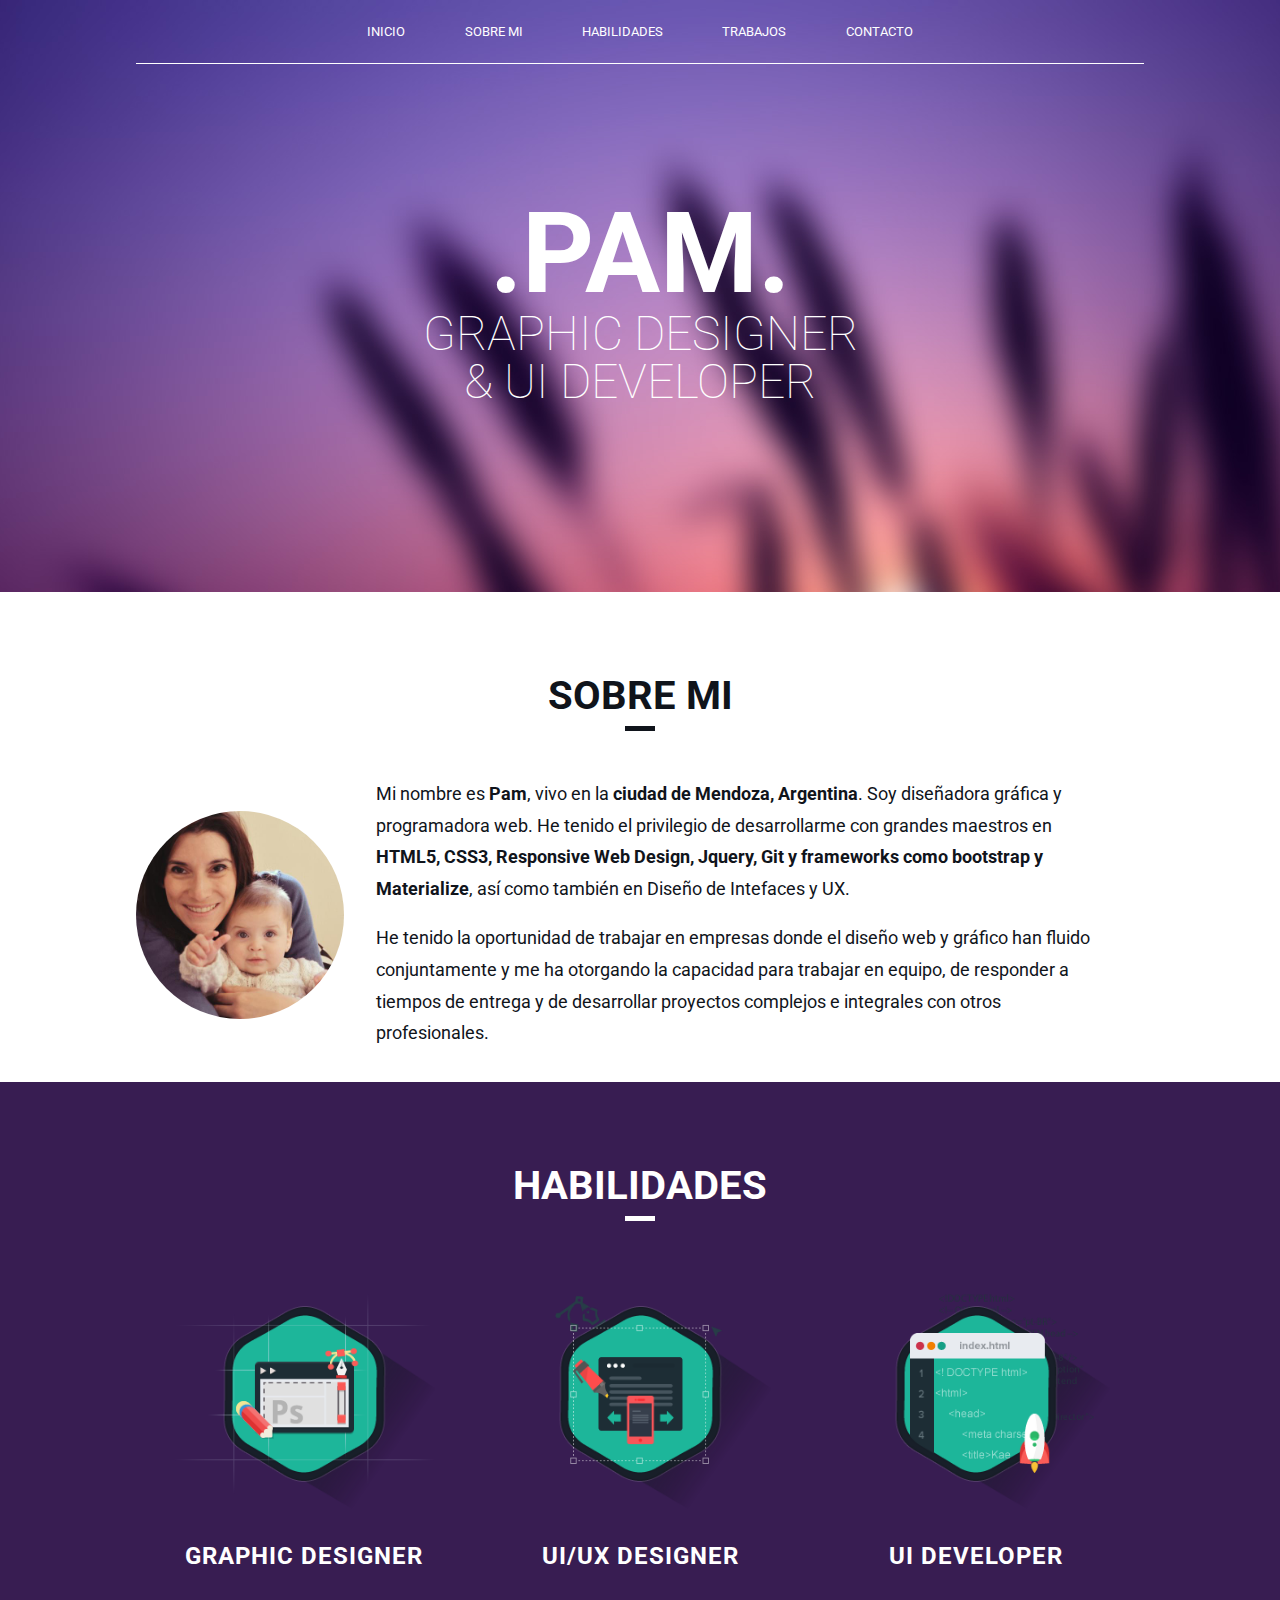
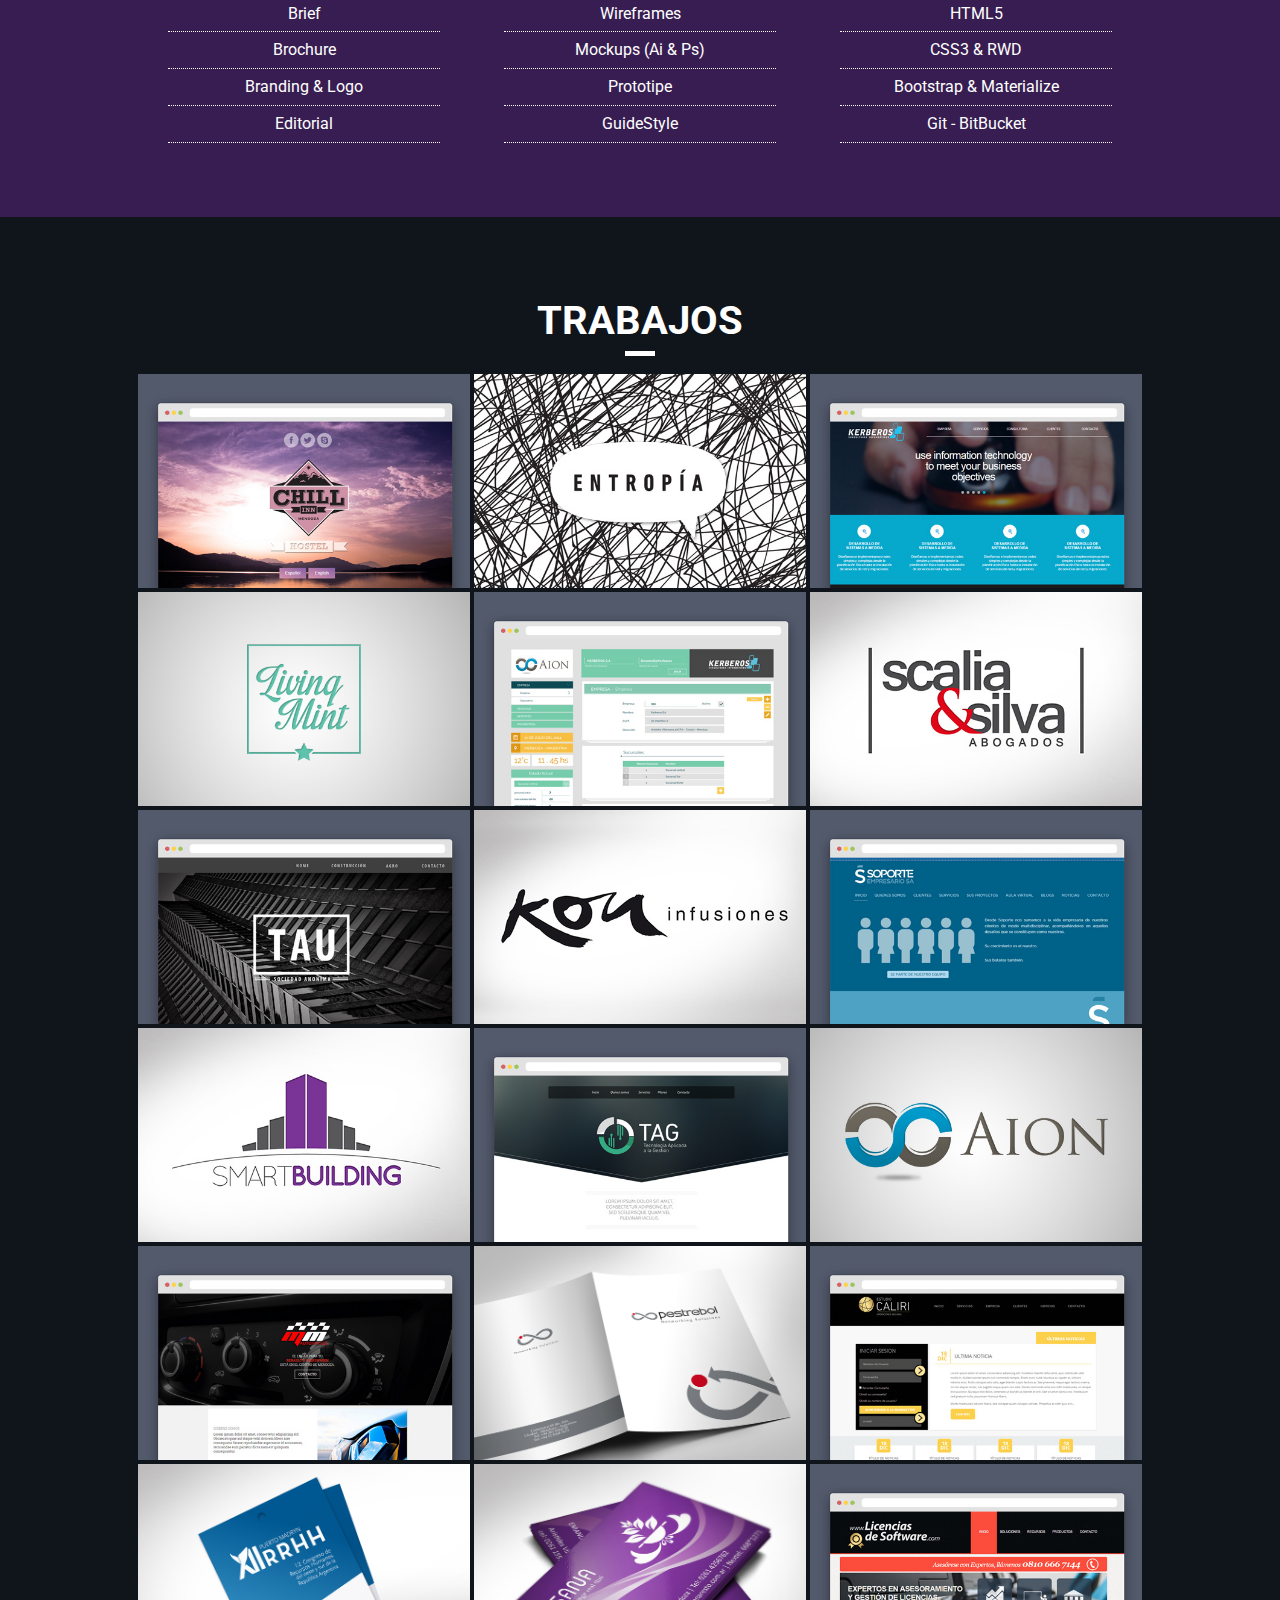
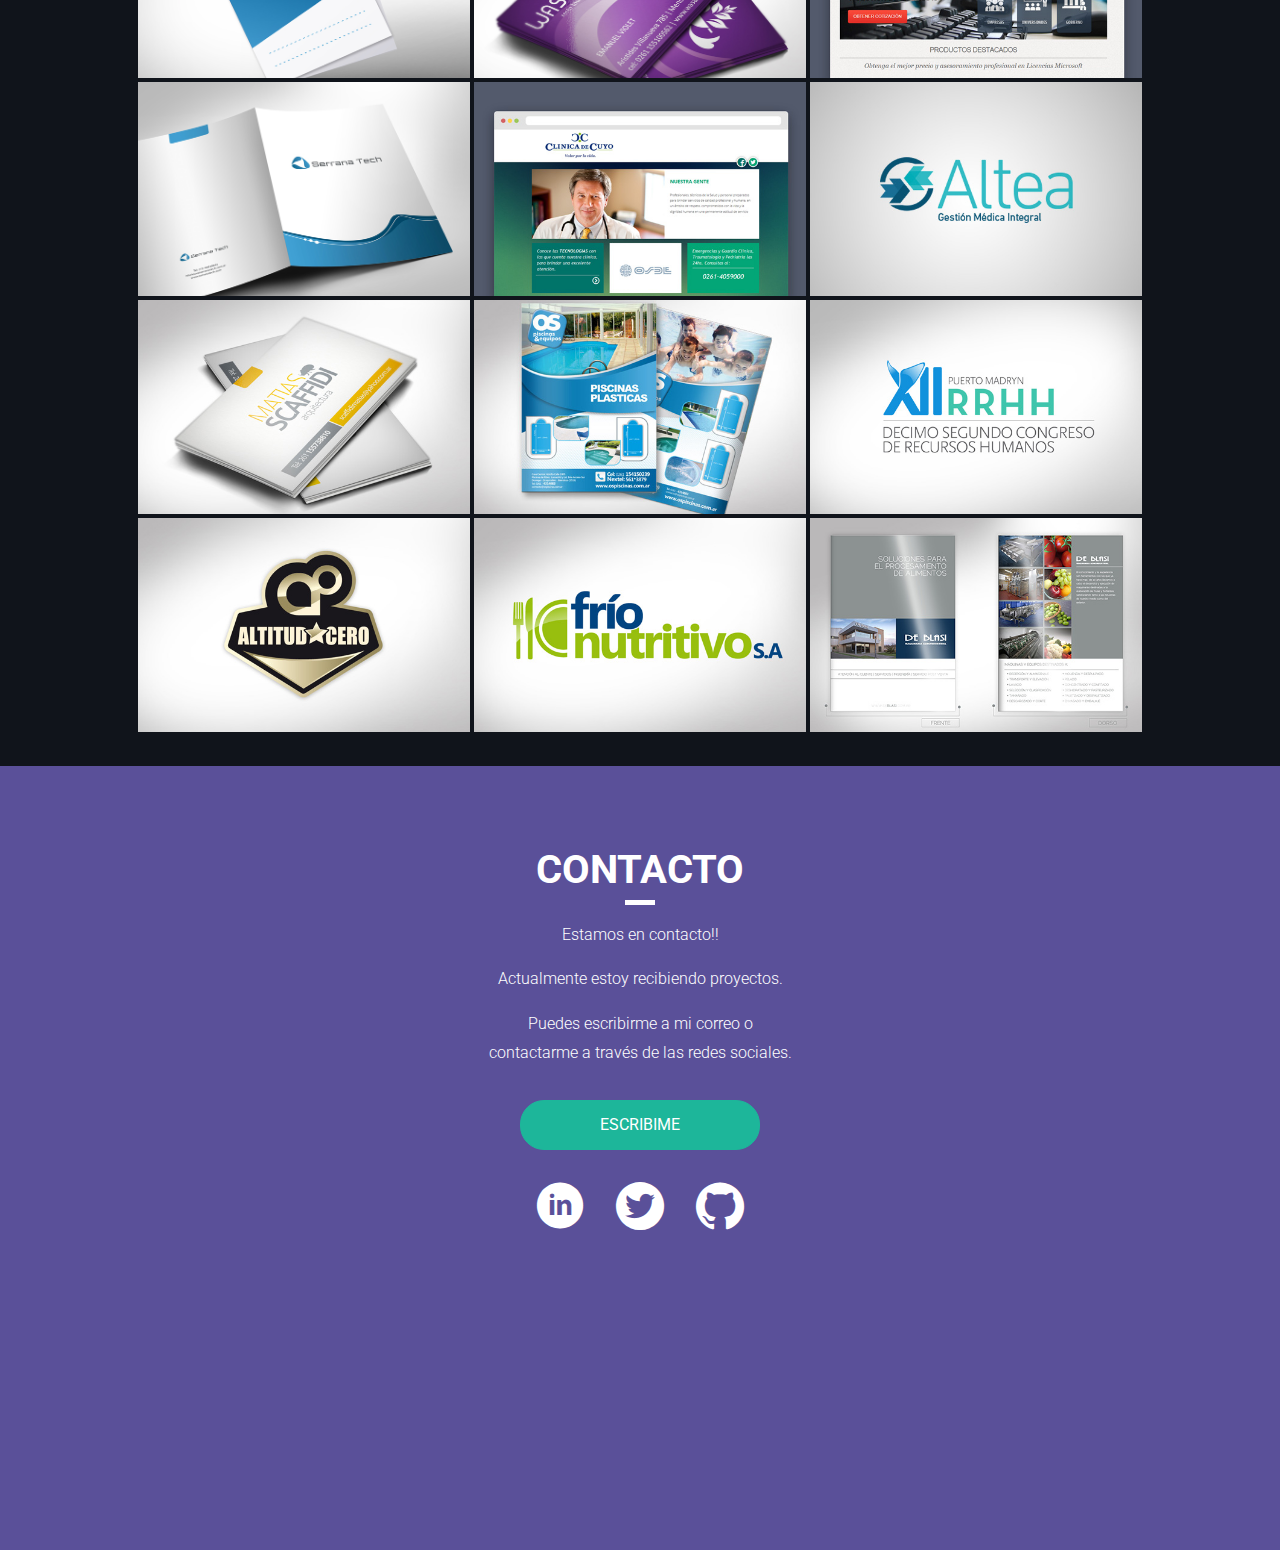
==== commit 3b7ed422: "borro nubelo" ====
--- a/index.html
+++ b/index.html
@@ -120,7 +120,6 @@
 			<div class="work__img"><img src="img/work/logo_11.jpg" alt=""></div>
 			<div class="work__img"><img src="img/work/logo_12.jpg" alt=""></div>
 			<div class="work__img"><img src="img/work/logo_13.jpg" alt=""></div>
-			<div class="work__img"><img src="img/work/logo_14.jpg" alt=""></div>
 		</article>
 	</section>
 
@@ -139,11 +138,6 @@
 				<a href="https://twitter.com/PammBruno" target="_black" class="icon-twitter3"></a>
 				<a href="https://github.com/PamBruno" target="_black" class="icon-github"></a>
 			</div>
-			<!-- Nubelo Profile Wiget: Ubicar el div en la zona de tu layout donde quieras visualizarlo -->
-<div id="nubelo-profile-widget"></div>
-<!-- //NUBELO Profile Widget: pegar antes del cierre del </body>-->
-<script src="http://www.nubelo.com/widget.js/referral/widget/pam-bruno-1/2/black"></script>
-<!-- //NUBELO Profile Widget-->
 
 			<div class="arrow">
 				<a href="#home"  class="icon-chevron-thin-up"></a>
